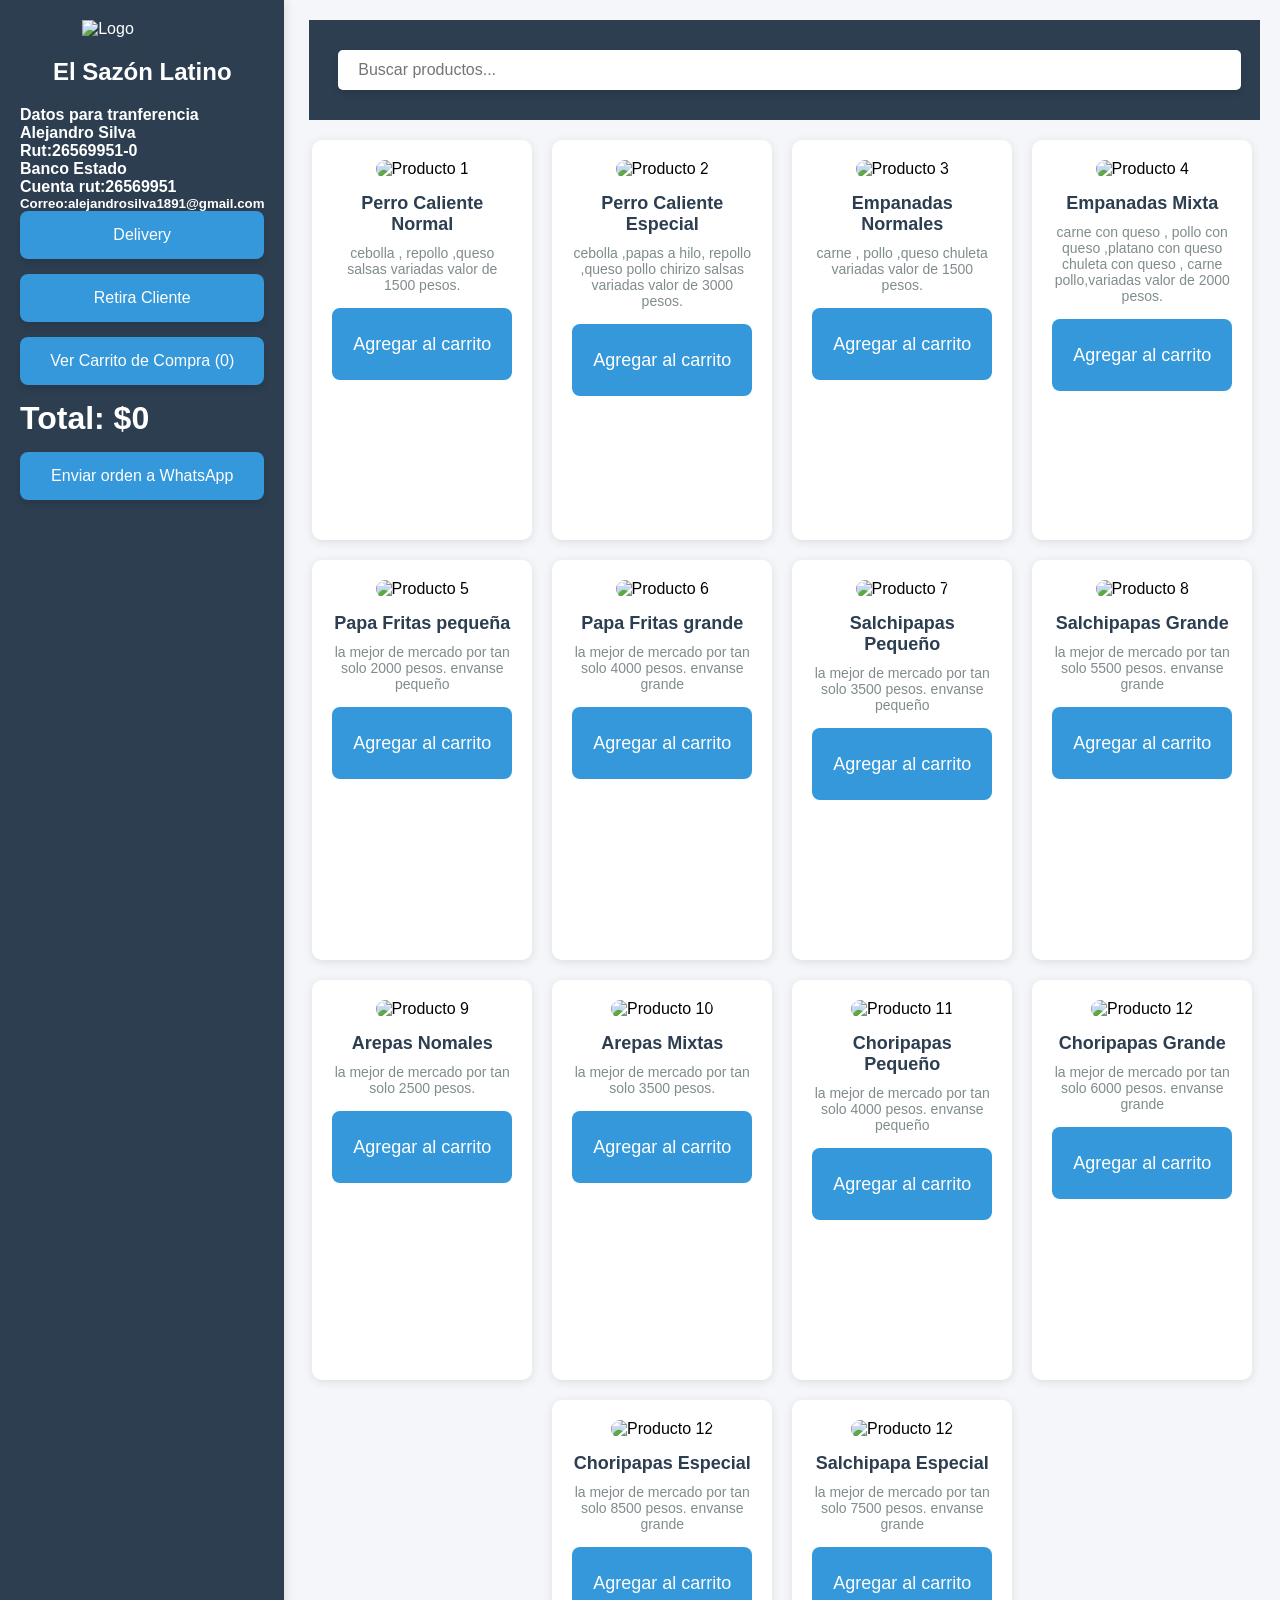
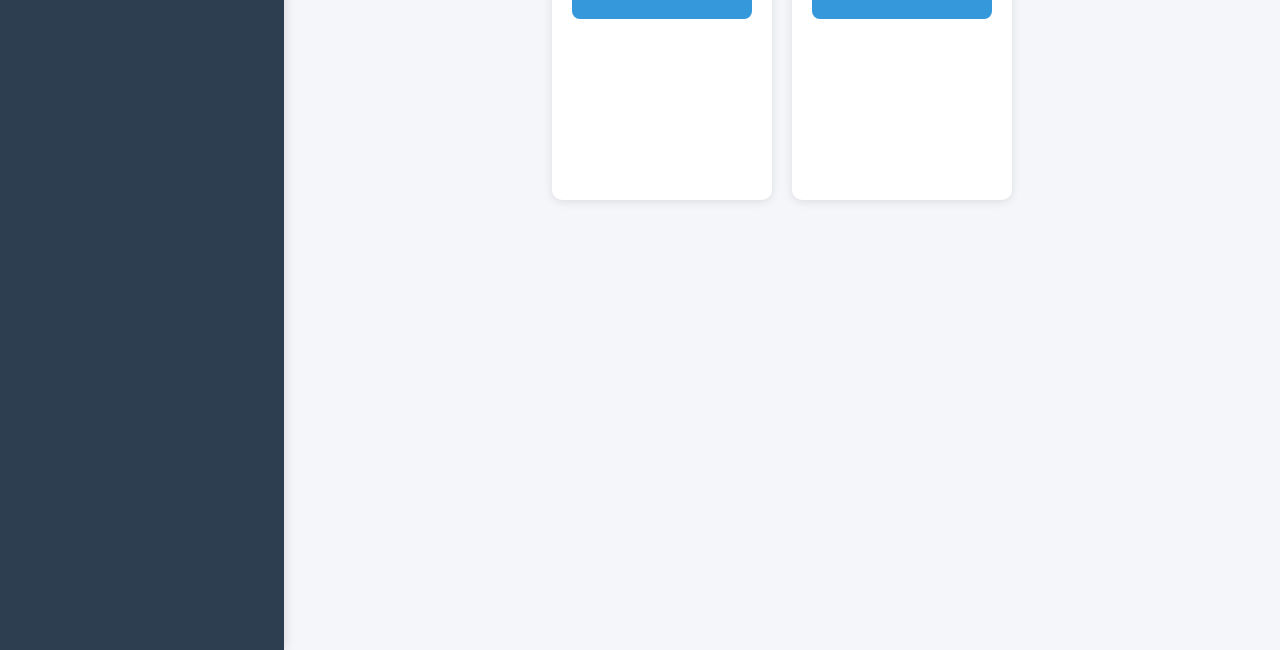
==== index.html @ 86d45afb "Add files via upload" ====
<!DOCTYPE html>
<html lang="es">
<head>
    <meta charset="UTF-8">
    <meta name="viewport" content="width=device-width, initial-scale=1.0">
    <title>El Sazón Latino</title>
    <style>
        /* Reset general */
        * {
            margin: 0;
            padding: 0;
            box-sizing: border-box;
        }

       
       
       
       
       
        /* Estilos del cuerpo */
        body {
            font-family: 'Arial', sans-serif;
            background-color: #f4f6f9;
            display: flex;
            height: 100vh;
        }

         /* Barra de búsqueda */
         .search-bar {
            display: flex;
            justify-content: center;
            align-items: center;
            padding: 0px;
            background-color: #2c3e50;
            height: 100px;
            width: 100%;
            margin-left: 5px;
        }

        .search-input {
            width: 95%;
            padding: 20px;
            border-radius: 5px;
            border: none;
            font-size: 16px;
            box-shadow: 0 4px 6px rgba(0, 0, 0, 0.1);
            height: 40%;
            margin-top: 0px;
            margin-left:10px;
            left:40px;
        }

        .search-button {
            background-color: #2980b9;
            color: white;
            padding: 10px 20px;
            border: none;
            border-radius: 5px;
            cursor: pointer;
            font-size: 20px;
            margin-left: 100px;
            transition: background-color 0.3s ease;
            width: 20px;
            margin-right: 140px;
            
        }

        .search-button:hover {
            background-color: #050505;
            margin-left: 40px;
            padding: auto;
        }
        
        
        /* Sidebar - Menú lateral */
        .sidebar {
            width: 300px;
            height: 250vh;
            background-color: #2c3e50;
            color: white;
            padding: 20px;
            box-sizing: border-box;
            display: flex;
            flex-direction: column;
            justify-content: flex-start;
            box-shadow: 2px 0 10px rgba(0, 0, 0, 0.1);
        }

        .sidebar h2 {
            font-size: 24px;
            margin-bottom: 20px;
            text-align: center;
        }


/* Estilos del logo */
        .sidebar-logo {
         width: 80%;  /* Ajusta el tamaño del logo */
         max-width: 120px;  /* Tamaño máximo */
         margin: 0 auto 20px auto;  /* Centrado y separación inferior */
         display: block;
       }


        /* Contenedor de los botones */
        .form-buttons {
            display: flex;
            flex-direction: column;
            gap: 15px;
        }

        /* Estilos de los botones */
        .button {
            background-color: #3498db;
            color: white;
            padding: 15px;
            border: none;
            border-radius: 8px;
            font-size: 16px;
            text-align: center;
            cursor: pointer;
            transition: background-color 0.3s ease, transform 0.2s ease;
            box-shadow: 0 4px 6px rgba(0, 0, 0, 0.1);
        }

        .button:hover {
            background-color: #2980b9;

        }

        .button:active {
            transform: scale(0.98);
        }

        .button-container {
            display: flex;
            gap: 15px;
            justify-content: space-between;
        }

        /* Sección de productos */
        .products {
            display: flex;
            flex-wrap: wrap;
            gap: 20px;
            justify-content: center;
            padding: 20px;
            width: 100%;
            flex-grow: 1;
        }

        .product-card {
            margin-top: 0px;
            width: 220px;
            height: 400px;
            background-color: #ffffff;
            padding: 20px;
            border-radius: 10px;
            box-shadow: 0 2px 10px rgba(0, 0, 0, 0.1);
            text-align: center;
            transition: transform 0.3s ease;
        }

        .product-card:hover {
            transform: translateY(-10px);
        }

        .product-card img {
            width: 100%;
            height: 150px;
            object-fit: cover;
            border-radius: 10px;
            margin-bottom: 15px;
        }

        .product-card h3 {
            font-size: 18px;
            color: #2c3e50;
            margin-bottom: 10px;
        }

        .product-card p {
            font-size: 14px;
            color: #7f8c8d;
            margin-bottom: 15px;
        }

        .product-card button {
            background-color: #3498db;
            color: white;
            padding: 12px;
            border: none;
            border-radius: 8px;
            width: 100%;
            height: 20%;
            cursor: pointer;
            transition: background-color 0.3s ease;
            font-size: 18px;
        }

        .product-card button:hover {
            background-color: #2980b9;
        }

            /* Media Queries */
             /* Media Queries */
        @media (max-width: 768px) {
            body {
                flex-direction: column;
                height: auto;
            }

            .sidebar {
                width: 100%;
                height: auto;
                box-shadow: none;
                margin-bottom: 20px;
            }

            .search-input {
                width: 100%;
            }

            .products {
                width: 100%;
            }

            .product-card {
                width: 100%;
                max-width: 300px;
                margin-bottom: 20px;
            }

            .search-bar {
                flex-direction: column;
                align-items: stretch;
            }
        }

        @media (max-width: 480px) {
            .product-card {
                width: 100%;
                max-width: 220px;
            }

            .sidebar h2 {
                font-size: 20px;
            }

            .button {
                font-size: 14px;
                padding: 12px;
            }

            .form-buttons {
                gap: 10px;
            }
        }


        /* Modal */
        .modal {
            display: none;
            position: fixed;
            top: 0;
            left: 0;
            width: 100%;
            height: 100%;
            background-color: rgba(0, 0, 0, 0.5);
            justify-content: center;
            align-items: center;
        }

        .modal-content {
            background-color: white;
            padding: 30px;
            border-radius: 10px;
            width: 400px;
            max-height: 80vh;
            overflow-y: auto;
            display: flex;
            flex-direction: column;
            align-items: center;
        }

        .modal-content h2 {
            margin-bottom: 20px;
            font-size: 24px;
        }

        .modal-content input {
            width: 100%;
            padding: 12px;
            margin-bottom: 15px;
            border: 1px solid #ccc;
            border-radius: 8px;
            font-size: 16px;
        }

        .cart-item {
            display: flex;
            justify-content: space-between;
            margin-bottom: 10px;
        }

        /* Ajuste para eliminar el total en el carrito */
        .total {
            display: none;
            font-size: 24px ;
        }

        






        /* Estilo de los botones dentro de los formularios */
        .modal-content button {
            background-color: #3498db;
            color: white;
            padding: 15px;
            border: none;
            border-radius: 8px;
            width: 40%; /* Botones con un ancho del 40% */
            cursor: pointer;
            transition: background-color 0.3s ease, transform 0.2s ease;
            margin-bottom: 15px;
            height: 50px; /* Para igualar la altura de los botones */
        }

        .modal-content button:hover {
            background-color: #2980b9;
        }

        .modal-content button:active {
            transform: scale(0.98);
        }

        /* Centrado de los botones */
        .button-container {
            display: flex;
            justify-content: center;
            align-items: center;
            gap: 20px;
            width: 100%;
        }

        /* Ajustar espacio entre botones */
        .modal-content button#clearCartButton {
            width: 40%;  /* Ancho 40% */
            margin: 20px 0;  /* Margen para separarlo de otros elementos */
        }

        /* Estilos para el loading */
        .loading {
            position: fixed;
            top: 0;
            left: 0;
            width: 100%;
            height: 100%;
            background-color: rgba(0, 0, 0, 0.5);
            display: flex;
            justify-content: center;
            align-items: center;
            z-index: 1000;
        }

        .loading-spinner {
            border: 4px solid #f3f3f3;
            border-top: 4px solid #3498db;
            border-radius: 50%;
            width: 300px;
            height: 300px;
            animation: spin 2s linear infinite;
        }

        @keyframes spin {
            0% { transform: rotate(0deg); }
            100% { transform: rotate(360deg); }
        }

    </style>
</head>
<body>

    

    
    
    
    <div class="loading" id="loading" style="display: none;">
        <div class="loading-spinner"></div>
    </div>

    <!-- Agregar logo en la barra lateral -->



    <div class="sidebar">
    <img src="https://github.com/caberni12/elsazonlatino/blob/main/sazon-latino.png?raw=true" alt="Logo" class="sidebar-logo">

        <h2>El Sazón Latino</h2>
        
            <p><h4>Datos para tranferencia</h4>
                <h4>Alejandro Silva</h4>
                <h4>Rut:26569951-0</h4>
                <h4>Banco Estado</h4>
                <h4>Cuenta rut:26569951</h4>
                <h5>Correo:alejandrosilva1891@gmail.com</h5>
            </p>
            <div class="form-buttons">
            <div class="button" onclick="showModal('delivery')">Delivery</div>
            <div class="button" onclick="showModal('retira')">Retira Cliente</div>
            <div class="button" id="viewCartButton" onclick="viewCart()">Ver Carrito de Compra (<span id="cartCount">0</span>)</div>
            <div><h1><span id="totalAmount">Total: $0</span></h1></div>
            
           <!--<a href="" target="_blank" style="text-decoration: none;">-->
            <!--<div class="button">Botón de Pago</div>-->
        </a>
        

            <div class="button" onclick="sendWhatsApp()">Enviar  orden a WhatsApp</div>


        </div>
    </div>
    
    
    

    <div class="products" id="productSection1">
        
        <!-- Barra de búsqueda -->
    <div class="search-bar">
        <input type="text" class="search-input" placeholder="Buscar productos..." id="searchInput" onkeyup="filterProducts()">
    </div>    
        <!--<button class="search-button">Buscar</button>--¡>

    

        
        <-- Productos Aquí -->
        <div class="product-card">
            <img src="https://github.com/caberni12/elsazonlatino/blob/main/perrocaliente.jpg?raw=true" alt="Producto 1">
            <h3>Perro Caliente Normal</h3>
            <p>cebolla , repollo ,queso salsas variadas valor de 1500 pesos.</p>
            <button onclick="addToCart('Perro Caliente Normal', 1500)">Agregar al carrito</button>
        </div>


        <div class="product-card">
            <img src="https://github.com/caberni12/elsazonlatino/blob/main/perrocaliente.jpg?raw=true" alt="Producto 2">
            <h3>Perro Caliente Especial</h3>
            <p>cebolla ,papas a hilo, repollo ,queso pollo chirizo salsas variadas valor de 3000 pesos.</p>
            <button onclick="addToCart('Perro Caliente Especial', 3000)">Agregar al carrito</button>
        </div>

        <div class="product-card">
            <img src="https://raw.githubusercontent.com/caberni12/elsazonlatino/refs/heads/main/empanadas.jpg" alt="Producto 3">
            <h3>Empanadas Normales</h3>
            <p>carne , pollo ,queso chuleta variadas valor de 1500 pesos.</p>
            <button onclick="addToCart('Empanadas Normales', 1500)">Agregar al carrito</button>
        </div>

        <div class="product-card">
            <img src="https://raw.githubusercontent.com/caberni12/elsazonlatino/refs/heads/main/empanadas.jpg" alt="Producto 4">
            <h3>Empanadas Mixta</h3>
            <p>carne con queso , pollo con queso ,platano con queso chuleta  con queso , carne pollo,variadas valor de 2000 pesos.</p>
            <button onclick="addToCart('Empanadas Mixta', 2000)">Agregar al carrito</button>
        </div>
       
        <div class="product-card">
            <img src="https://github.com/caberni12/elsazonlatino/blob/main/papafritas.jpg?raw=true" alt="Producto 5">
            <h3>Papa Fritas pequeña</h3>
            <p> la mejor de mercado por tan solo  2000 pesos. envanse pequeño</p>
            <button onclick="addToCart('Papa Frita pequeña', 2000)">Agregar al carrito</button>
        </div>

        <div class="product-card">
            <img src="https://github.com/caberni12/elsazonlatino/blob/main/papafritas.jpg?raw=true" alt="Producto 6">
            <h3>Papa Fritas grande</h3>
            <p> la mejor de mercado por tan solo  4000 pesos. envanse grande</p>
            <button onclick="addToCart('Papa Frita grande', 4000)">Agregar al carrito</button>
        </div>


        <div class="product-card">
            <img src="https://github.com/caberni12/elsazonlatino/blob/main/salchipapas.jpg?raw=true" alt="Producto 7">
            <h3>Salchipapas Pequeño</h3>
            <p> la mejor de mercado por tan solo  3500 pesos. envanse pequeño</p>
            <button onclick="addToCart('Salchipapa pequeño', 3500)">Agregar al carrito</button>
        </div>

        <div class="product-card">
            <img src="https://github.com/caberni12/elsazonlatino/blob/main/salchipapas.jpg?raw=true" alt="Producto 8">
            <h3>Salchipapas Grande</h3>
            <p> la mejor de mercado por tan solo  5500 pesos. envanse grande</p>
            <button onclick="addToCart('Salchipapa grande', 5500)">Agregar al carrito</button>
        </div>

        <div class="product-card">
            <img src="https://raw.githubusercontent.com/caberni12/elsazonlatino/refs/heads/main/arepas.jpg" alt="Producto 9">
            <h3>Arepas Nomales</h3>
            <p> la mejor de mercado por tan solo  2500 pesos. </p>
            <button onclick="addToCart('Arepas - Normal', 2500)">Agregar al carrito</button>
        </div>

        <div class="product-card">
            <img src="https://raw.githubusercontent.com/caberni12/elsazonlatino/refs/heads/main/arepas.jpg" alt="Producto 10">
            <h3>Arepas Mixtas</h3>
            <p> la mejor de mercado por tan solo  3500 pesos. </p>
            <button onclick="addToCart('Arepas Mixta', 3500)">Agregar al carrito</button>
        </div>
        
        <div class="product-card">
            <img src="https://github.com/caberni12/elsazonlatino/blob/main/salchipapas.jpg?raw=true" alt="Producto 11">
            <h3>Choripapas Pequeño</h3>
            <p> la mejor de mercado por tan solo  4000 pesos. envanse pequeño</p>
            <button onclick="addToCart('Choripapa normal', 4000)">Agregar al carrito</button>
        </div>

        <div class="product-card">
            <img src="https://github.com/caberni12/elsazonlatino/blob/main/salchipapas.jpg?raw=true" alt="Producto 12">
            <h3>Choripapas Grande</h3>
            <p> la mejor de mercado por tan solo  6000 pesos. envanse grande</p>
            <button onclick="addToCart('choripapa grande', 6000)">Agregar al carrito</button>
        </div>
          


        <div class="product-card">
            
            
            <img src="https://github.com/caberni12/elsazonlatino/blob/main/salchipapas.jpg?raw=true" alt="Producto 12">
            <h3>Choripapas Especial</h3>
            <p> la mejor de mercado por tan solo  8500 pesos. envanse grande</p>
            <button onclick="addToCart('Choripapas Especial', 8500)">Agregar al carrito</button>
        </div>

        <div class="product-card">
            <img src="https://github.com/caberni12/elsazonlatino/blob/main/salchipapas.jpg?raw=true" alt="Producto 12">
            <h3>Salchipapa Especial</h3>
            <p> la mejor de mercado por tan solo  7500 pesos. envanse grande</p>
            <button onclick="addToCart('Salchipapa Especial', 7500)">Agregar al carrito</button>
        </div>


    </div>

        

     <!-- Puedes seguir agregando codigo si asi lo prefieres -->

    

    <!-- Modal Carrito -->
    <div id="cartModal" class="modal">
        <div class="modal-content">
            <h2>Carrito</h2>
            <div id="cartItems"></div>
            <div class="total" id="totalAmount">Total: $0</div>
            <button id="clearCartButton" onclick="clearCart()">Limpiar Carrito</button>
            <div class="button-container">
                <button onclick="sendWhatsApp()">Enviar orden a WhatsApp</button>
                <button onclick="closeModal('cart')">Cerrar</button>
            </div>
        </div>
    </div>

    <!-- Modal Delivery -->
    <div id="deliveryModal" class="modal">
        <div class="modal-content">
            <h2>Delivery</h2>
            <input type="text" id="deliveryName" placeholder="Nombre" required>
            <input type="text" id="deliveryAddress" placeholder="Dirección" required>
            <input type="text" id="deliveryPhone" placeholder="Teléfono" required>
            <input type="text" id="deliveryOservaciones" placeholder="Observaciones">
            <div class="button-container">
                <button onclick="confirmDelivery()">Confirmar Pedido</button>
                <button onclick="closeModal('delivery')">Cerrar</button>
            </div>



        </div>
    </div>

    <!-- Modal Retira -->
    <div id="retiraModal" class="modal">
        <div class="modal-content">
            <h2>Retira Cliente</h2>
            <input type="text" id="retiraName" placeholder="Nombre" required>
            <input type="text" id="retiraPhone" placeholder="Teléfono" required>
            <input type="text" id="deliveryOservaciones" placeholder="Observaciones">
            <div class="button-container">
                <button onclick="confirmRetira()">Confirmar Pedido</button>
                <button onclick="closeModal('retira')">Cerrar</button>
            </div>
        </div>

        
            </div>


    </div>

    <script>
    function filterProducts() {
            const input = document.getElementById("searchInput").value.toLowerCase();
            const productCards = document.querySelectorAll(".product-card");

            productCards.forEach(card => {
                const title = card.querySelector("h3").textContent.toLowerCase();
                if (title.includes(input)) {
                    card.style.display = "block";
                } else {
                    card.style.display = "none";
                }
            });
        }




    
        let cart = [];
        let customerInfo = {};  // Para almacenar la información del cliente

        function addToCart(productName, price) {
            cart.push({ name: productName, price: price });
            updateCartDisplay();
        }

        function removeFromCart(index) {
            cart.splice(index, 1);
            updateCartDisplay();
        }

        function updateCartDisplay() {
            const cartList = document.getElementById('cartItems');
            const cartCount = document.getElementById('cartCount');
            const totalAmount = document.getElementById('totalAmount');
            const viewCartButton = document.getElementById('viewCartButton');
            
            cartList.innerHTML = '';
            cart.forEach((item, index) => {
                const div = document.createElement('div');
                div.classList.add('cart-item');
                div.innerHTML = `  
                    <span>${item.name}</span> 
                    <button onclick="removeFromCart(${index})">Eliminar</button> 
                `;
                cartList.appendChild(div);
            });

            cartCount.textContent = cart.length;  // Actualiza el contador de productos
            const total = cart.reduce((sum, item) => sum + item.price, 0);  // Sumar los precios de los productos
            totalAmount.textContent = `Total: $${total}`;
            viewCartButton.innerHTML = `Ver Carrito (<span id="cartCount">${cart.length}</span>)`;  // Actualiza el contador dentro del botón
        }

        function clearCart() {
            cart = [];
            updateCartDisplay();
            closeModal('cart');
        }

        function showModal(modalId) {
            document.getElementById(modalId + 'Modal').style.display = 'flex';
            showLoading();  // Mostrar el loading al abrir un modal
        }

        function closeModal(modalId) {
            document.getElementById(modalId + 'Modal').style.display = 'none';
            hideLoading();  // Ocultar el loading al cerrar el modal
        }

        function showLoading() {
            document.getElementById('loading').style.display = 'flex';
            setTimeout(hideLoading, 1500);  // Esperar 1,5 segundos y luego ocultar el loading
        }

        function hideLoading() {
            document.getElementById('loading').style.display = 'none';
        }

        function confirmDelivery() {
            // Recoger la información del cliente para delivery
            customerInfo = {
                name: document.getElementById('deliveryName').value,
                address: document.getElementById('deliveryAddress').value,
                phone: document.getElementById('deliveryPhone').value,
                observaciones:document.getElementById('deliveryOservaciones').value
            };
            alert('Orden Confirmada Delivery favor confirmar Numero de tranferencia');
            closeModal('delivery');
        }

        function confirmRetira() {
            // Recoger la información del cliente para retiro
            customerInfo = {
                name: document.getElementById('retiraName').value,
                phone: document.getElementById('retiraPhone').value,
                observaciones:document.getElementById('deliveryOservaciones').value
            };
            alert('Orden de Pedido:');
            closeModal('retira');
        }

        function sendWhatsApp() {
            // Crear el mensaje para WhatsApp
            let message = "Pedido desde el carrito:\n\n";
            cart.forEach(item => {
                message += `${item.name} - $${item.price}\n`;
            });

            const total = cart.reduce((sum, item) => sum + item.price, 0);
            message += `\nTotal: $${total}\n\n`;

            // Añadir los datos del cliente al mensaje
            if (customerInfo.name) {
                message += `Nombre: ${customerInfo.name}\n`;
            }
            if (customerInfo.address) {
                message += `Dirección: ${customerInfo.address}\n`;
            }
            if (customerInfo.phone) {
                message += `Teléfono: ${customerInfo.phone}\n`;
            }
            if (customerInfo.phone) {
                message += `Observaciones: ${customerInfo.observaciones}\n`;
            }

            // Codificar el mensaje para la URL de WhatsApp
            const encodedMessage = encodeURIComponent(message);
            const phoneNumber = "56974442231"; // Aquí puedes colocar el número de teléfono para recibir el pedido en WhatsApp
            const url = `https://wa.me/${phoneNumber}?text=${encodedMessage}`;

            // Abrir WhatsApp
            window.open(url, '_blank');
        }

        function viewCart() {
            showModal('cart');
        }
    </script>
</body>
</html>
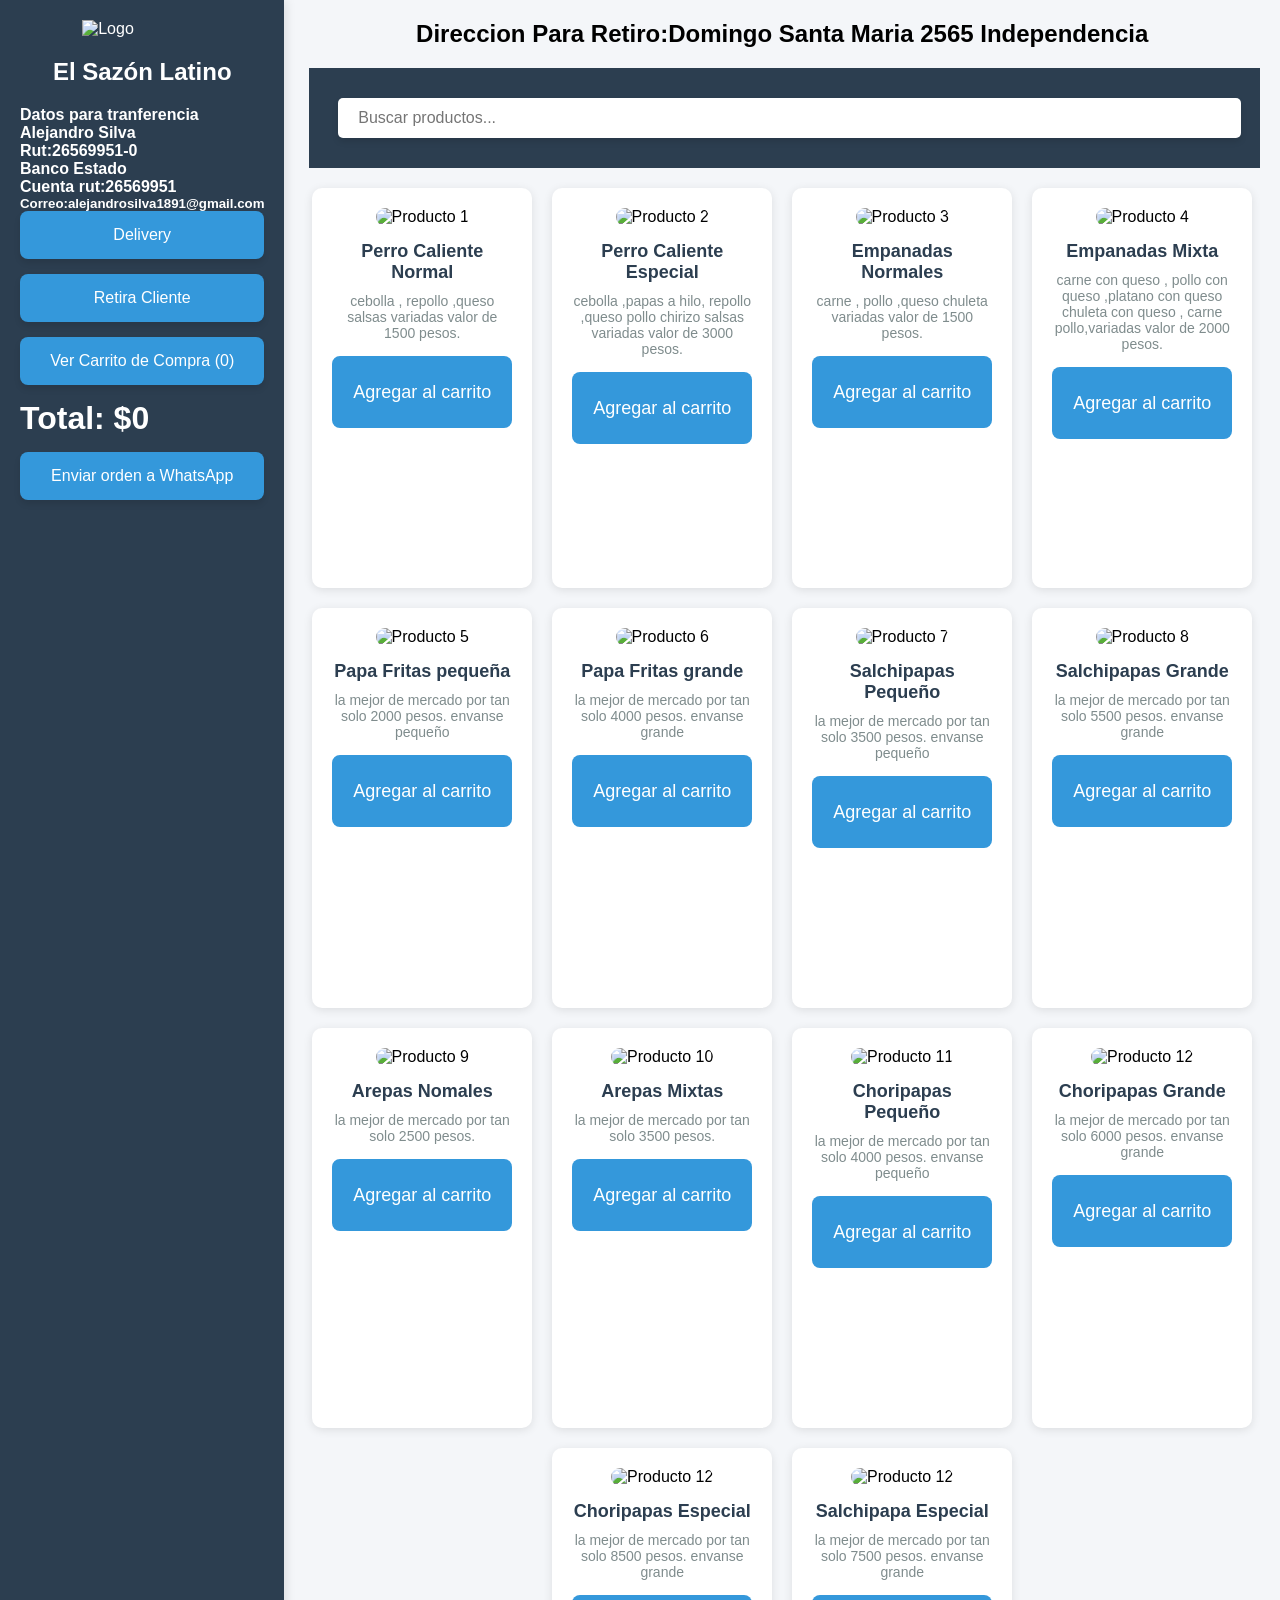
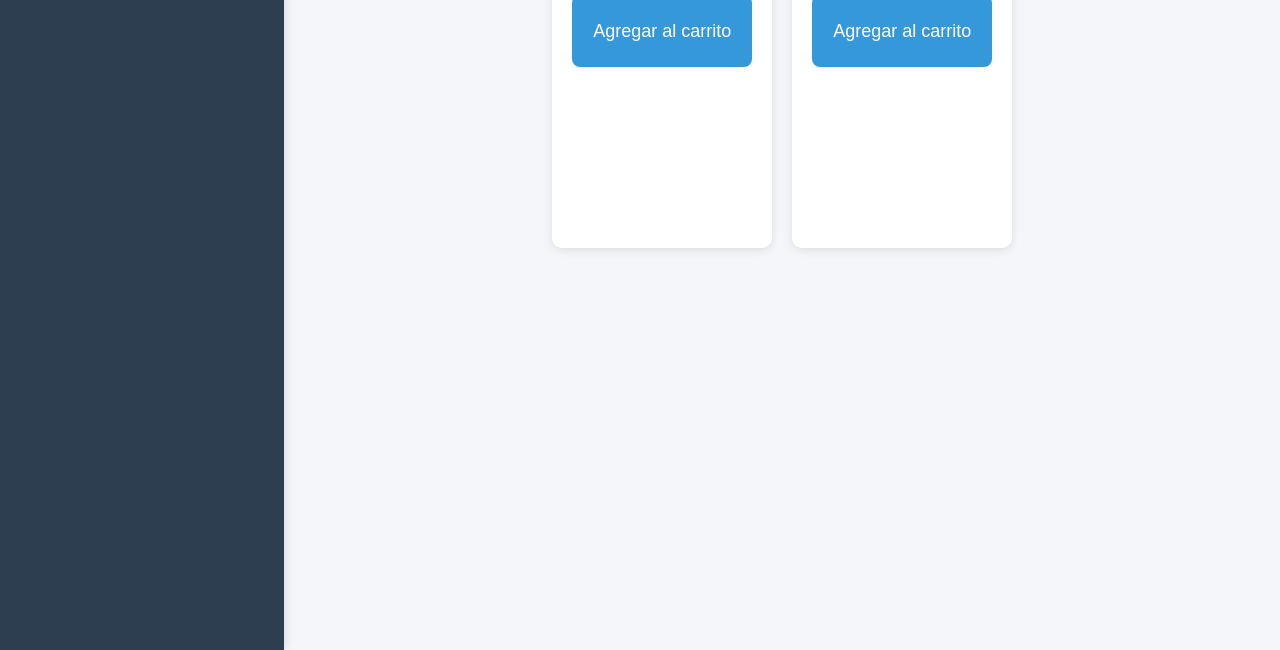
==== commit 30c043ba: "Add files via upload" ====
--- a/index.html
+++ b/index.html
@@ -218,7 +218,7 @@
             }
 
             .search-input {
-                width: 100%;
+                width: 87%;
             }
 
             .products {
@@ -409,6 +409,7 @@
                 <h4>Banco Estado</h4>
                 <h4>Cuenta rut:26569951</h4>
                 <h5>Correo:alejandrosilva1891@gmail.com</h5>
+                
             </p>
             <div class="form-buttons">
             <div class="button" onclick="showModal('delivery')">Delivery</div>
@@ -431,7 +432,7 @@
     
 
     <div class="products" id="productSection1">
-        
+        <h2>Direccion Para Retiro:Domingo Santa Maria 2565 Independencia</h2>
         <!-- Barra de búsqueda -->
     <div class="search-bar">
         <input type="text" class="search-input" placeholder="Buscar productos..." id="searchInput" onkeyup="filterProducts()">
@@ -446,7 +447,7 @@
             <img src="https://github.com/caberni12/elsazonlatino/blob/main/perrocaliente.jpg?raw=true" alt="Producto 1">
             <h3>Perro Caliente Normal</h3>
             <p>cebolla , repollo ,queso salsas variadas valor de 1500 pesos.</p>
-            <button onclick="addToCart('Perro Caliente Normal', 1500)">Agregar al carrito</button>
+            <button onclick="addToCart('Perro Caliente Normal 1500$', 1500)">Agregar al carrito</button>
         </div>
 
 
@@ -454,35 +455,35 @@
             <img src="https://github.com/caberni12/elsazonlatino/blob/main/perrocaliente.jpg?raw=true" alt="Producto 2">
             <h3>Perro Caliente Especial</h3>
             <p>cebolla ,papas a hilo, repollo ,queso pollo chirizo salsas variadas valor de 3000 pesos.</p>
-            <button onclick="addToCart('Perro Caliente Especial', 3000)">Agregar al carrito</button>
+            <button onclick="addToCart('Perro Caliente Especial 3000$', 3000)">Agregar al carrito</button>
         </div>
 
         <div class="product-card">
             <img src="https://raw.githubusercontent.com/caberni12/elsazonlatino/refs/heads/main/empanadas.jpg" alt="Producto 3">
             <h3>Empanadas Normales</h3>
             <p>carne , pollo ,queso chuleta variadas valor de 1500 pesos.</p>
-            <button onclick="addToCart('Empanadas Normales', 1500)">Agregar al carrito</button>
+            <button onclick="addToCart('Empanadas Normales 1500$', 1500)">Agregar al carrito</button>
         </div>
 
         <div class="product-card">
             <img src="https://raw.githubusercontent.com/caberni12/elsazonlatino/refs/heads/main/empanadas.jpg" alt="Producto 4">
             <h3>Empanadas Mixta</h3>
             <p>carne con queso , pollo con queso ,platano con queso chuleta  con queso , carne pollo,variadas valor de 2000 pesos.</p>
-            <button onclick="addToCart('Empanadas Mixta', 2000)">Agregar al carrito</button>
+            <button onclick="addToCart('Empanadas Mixta 2000$', 2000)">Agregar al carrito</button>
         </div>
        
         <div class="product-card">
             <img src="https://github.com/caberni12/elsazonlatino/blob/main/papafritas.jpg?raw=true" alt="Producto 5">
             <h3>Papa Fritas pequeña</h3>
             <p> la mejor de mercado por tan solo  2000 pesos. envanse pequeño</p>
-            <button onclick="addToCart('Papa Frita pequeña', 2000)">Agregar al carrito</button>
+            <button onclick="addToCart('Papa Frita pequeña 2000$', 2000)">Agregar al carrito</button>
         </div>
 
         <div class="product-card">
             <img src="https://github.com/caberni12/elsazonlatino/blob/main/papafritas.jpg?raw=true" alt="Producto 6">
             <h3>Papa Fritas grande</h3>
             <p> la mejor de mercado por tan solo  4000 pesos. envanse grande</p>
-            <button onclick="addToCart('Papa Frita grande', 4000)">Agregar al carrito</button>
+            <button onclick="addToCart('Papa Frita grande 4000$', 4000)">Agregar al carrito</button>
         </div>
 
 
@@ -490,42 +491,42 @@
             <img src="https://github.com/caberni12/elsazonlatino/blob/main/salchipapas.jpg?raw=true" alt="Producto 7">
             <h3>Salchipapas Pequeño</h3>
             <p> la mejor de mercado por tan solo  3500 pesos. envanse pequeño</p>
-            <button onclick="addToCart('Salchipapa pequeño', 3500)">Agregar al carrito</button>
+            <button onclick="addToCart('Salchipapa pequeño 3500$', 3500)">Agregar al carrito</button>
         </div>
 
         <div class="product-card">
             <img src="https://github.com/caberni12/elsazonlatino/blob/main/salchipapas.jpg?raw=true" alt="Producto 8">
             <h3>Salchipapas Grande</h3>
             <p> la mejor de mercado por tan solo  5500 pesos. envanse grande</p>
-            <button onclick="addToCart('Salchipapa grande', 5500)">Agregar al carrito</button>
+            <button onclick="addToCart('Salchipapa grande 5500$', 5500)">Agregar al carrito</button>
         </div>
 
         <div class="product-card">
             <img src="https://raw.githubusercontent.com/caberni12/elsazonlatino/refs/heads/main/arepas.jpg" alt="Producto 9">
             <h3>Arepas Nomales</h3>
             <p> la mejor de mercado por tan solo  2500 pesos. </p>
-            <button onclick="addToCart('Arepas - Normal', 2500)">Agregar al carrito</button>
+            <button onclick="addToCart('Arepas Normal 2500$', 2500)">Agregar al carrito</button>
         </div>
 
         <div class="product-card">
             <img src="https://raw.githubusercontent.com/caberni12/elsazonlatino/refs/heads/main/arepas.jpg" alt="Producto 10">
             <h3>Arepas Mixtas</h3>
             <p> la mejor de mercado por tan solo  3500 pesos. </p>
-            <button onclick="addToCart('Arepas Mixta', 3500)">Agregar al carrito</button>
+            <button onclick="addToCart('Arepas Mixta 3500$', 3500)">Agregar al carrito</button>
         </div>
         
         <div class="product-card">
             <img src="https://github.com/caberni12/elsazonlatino/blob/main/salchipapas.jpg?raw=true" alt="Producto 11">
             <h3>Choripapas Pequeño</h3>
             <p> la mejor de mercado por tan solo  4000 pesos. envanse pequeño</p>
-            <button onclick="addToCart('Choripapa normal', 4000)">Agregar al carrito</button>
+            <button onclick="addToCart('Choripapa normal 4000$', 4000)">Agregar al carrito</button>
         </div>
 
         <div class="product-card">
             <img src="https://github.com/caberni12/elsazonlatino/blob/main/salchipapas.jpg?raw=true" alt="Producto 12">
             <h3>Choripapas Grande</h3>
             <p> la mejor de mercado por tan solo  6000 pesos. envanse grande</p>
-            <button onclick="addToCart('choripapa grande', 6000)">Agregar al carrito</button>
+            <button onclick="addToCart('choripapa grande 6000$', 6000)">Agregar al carrito</button>
         </div>
           
 
@@ -536,14 +537,14 @@
             <img src="https://github.com/caberni12/elsazonlatino/blob/main/salchipapas.jpg?raw=true" alt="Producto 12">
             <h3>Choripapas Especial</h3>
             <p> la mejor de mercado por tan solo  8500 pesos. envanse grande</p>
-            <button onclick="addToCart('Choripapas Especial', 8500)">Agregar al carrito</button>
+            <button onclick="addToCart('Choripapas Especial 8500$', 8500)">Agregar al carrito</button>
         </div>
 
         <div class="product-card">
             <img src="https://github.com/caberni12/elsazonlatino/blob/main/salchipapas.jpg?raw=true" alt="Producto 12">
             <h3>Salchipapa Especial</h3>
             <p> la mejor de mercado por tan solo  7500 pesos. envanse grande</p>
-            <button onclick="addToCart('Salchipapa Especial', 7500)">Agregar al carrito</button>
+            <button onclick="addToCart('Salchipapa Especial 7500$', 7500)">Agregar al carrito</button>
         </div>
 
 
@@ -594,6 +595,7 @@
             <input type="text" id="retiraName" placeholder="Nombre" required>
             <input type="text" id="retiraPhone" placeholder="Teléfono" required>
             <input type="text" id="deliveryOservaciones" placeholder="Observaciones">
+            
             <div class="button-container">
                 <button onclick="confirmRetira()">Confirmar Pedido</button>
                 <button onclick="closeModal('retira')">Cerrar</button>
@@ -693,6 +695,7 @@
                 address: document.getElementById('deliveryAddress').value,
                 phone: document.getElementById('deliveryPhone').value,
                 observaciones:document.getElementById('deliveryOservaciones').value
+                
             };
             alert('Orden Confirmada Delivery favor confirmar Numero de tranferencia');
             closeModal('delivery');
@@ -704,6 +707,7 @@
                 name: document.getElementById('retiraName').value,
                 phone: document.getElementById('retiraPhone').value,
                 observaciones:document.getElementById('deliveryOservaciones').value
+                
             };
             alert('Orden de Pedido:');
             closeModal('retira');
@@ -711,7 +715,7 @@
 
         function sendWhatsApp() {
             // Crear el mensaje para WhatsApp
-            let message = "Pedido desde el carrito:\n\n";
+            let message = "Pedido desde el carrito de compra\n\n";
             cart.forEach(item => {
                 message += `${item.name} - $${item.price}\n`;
             });
@@ -732,7 +736,7 @@
             if (customerInfo.phone) {
                 message += `Observaciones: ${customerInfo.observaciones}\n`;
             }
-
+            
             // Codificar el mensaje para la URL de WhatsApp
             const encodedMessage = encodeURIComponent(message);
             const phoneNumber = "56974442231"; // Aquí puedes colocar el número de teléfono para recibir el pedido en WhatsApp
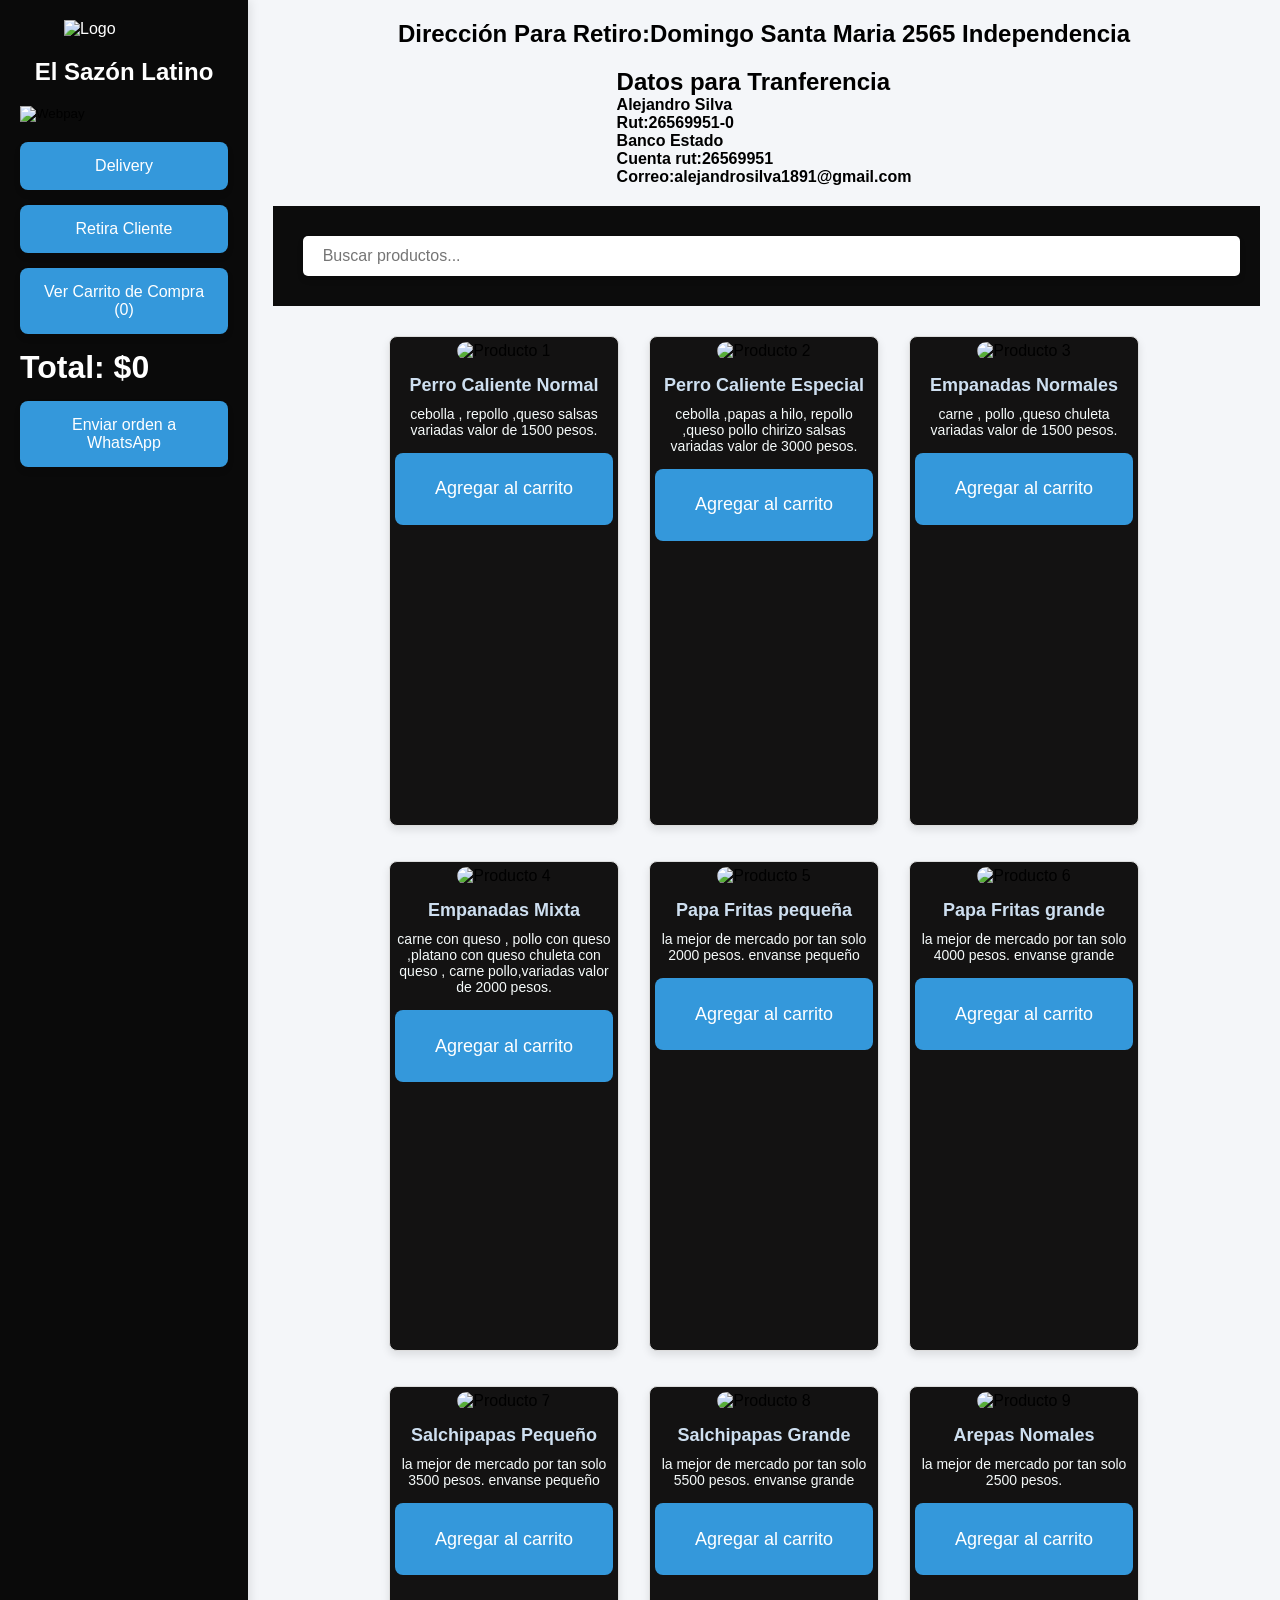
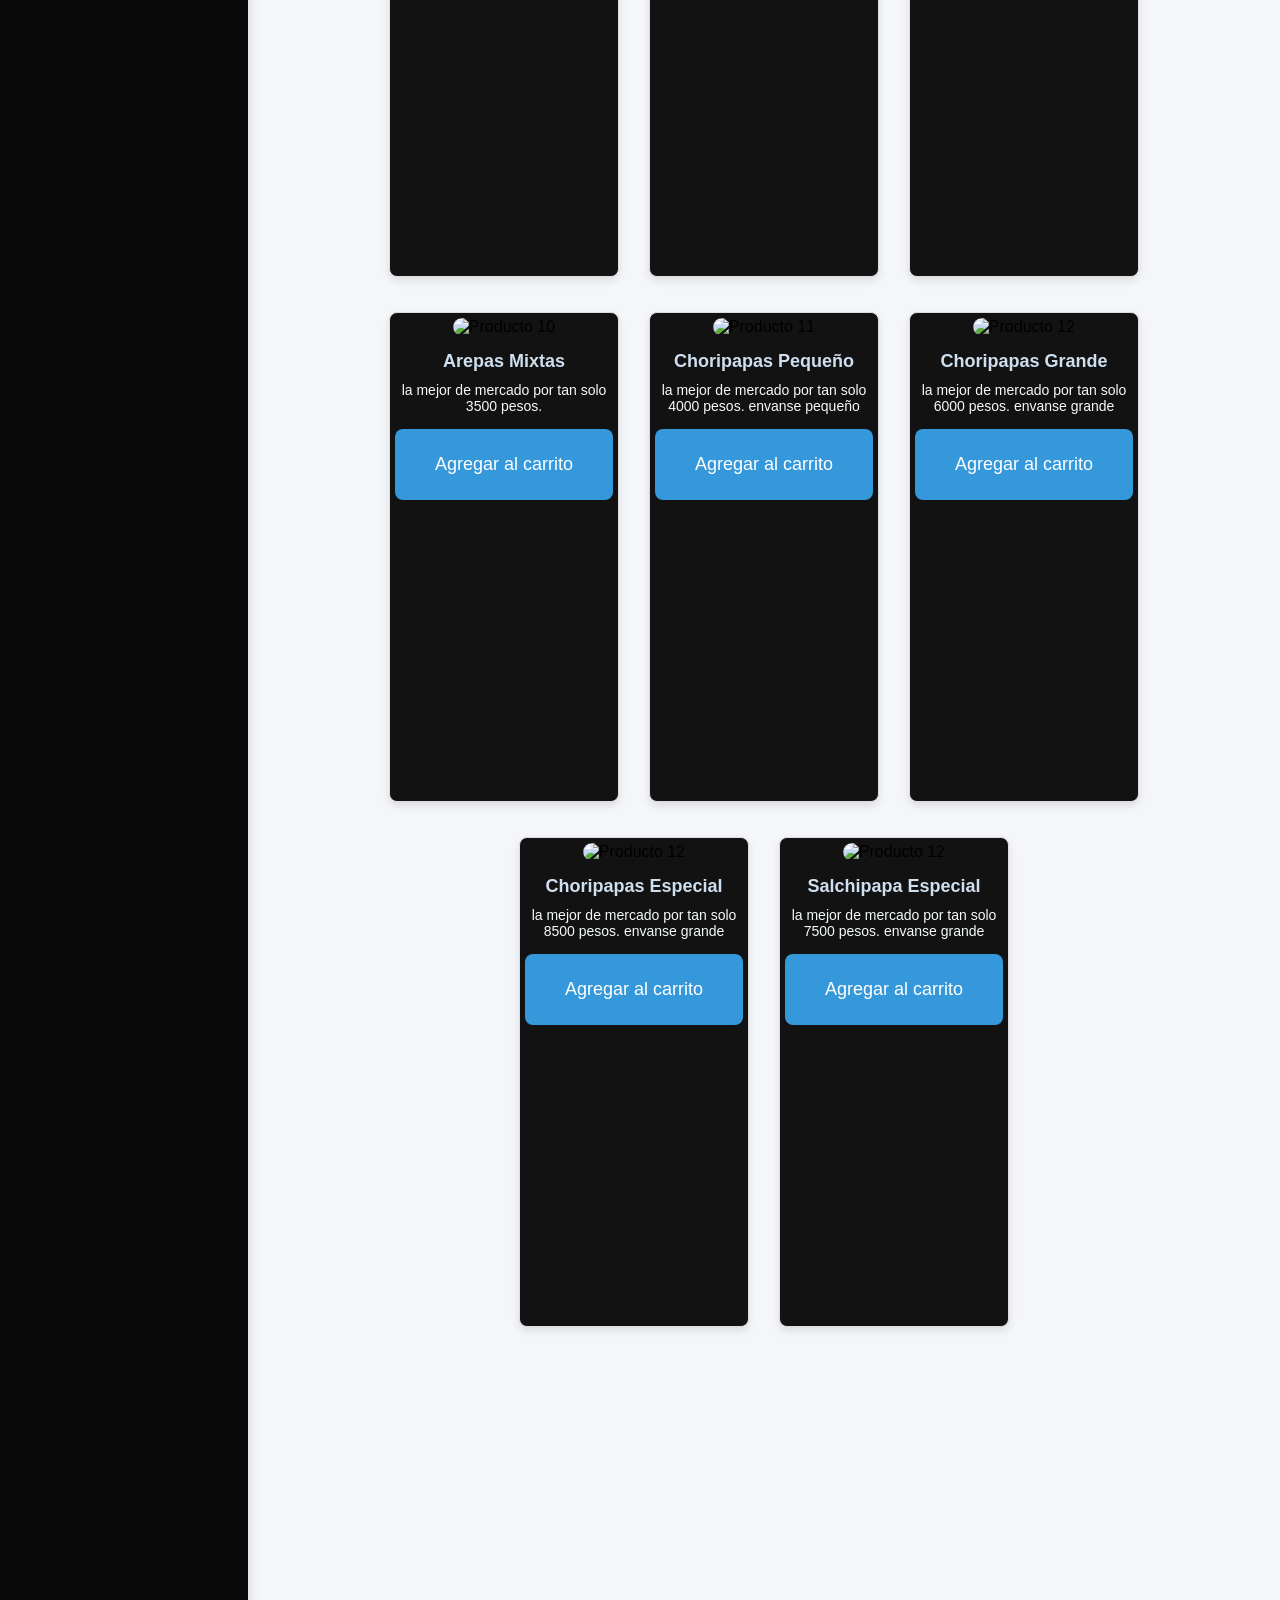
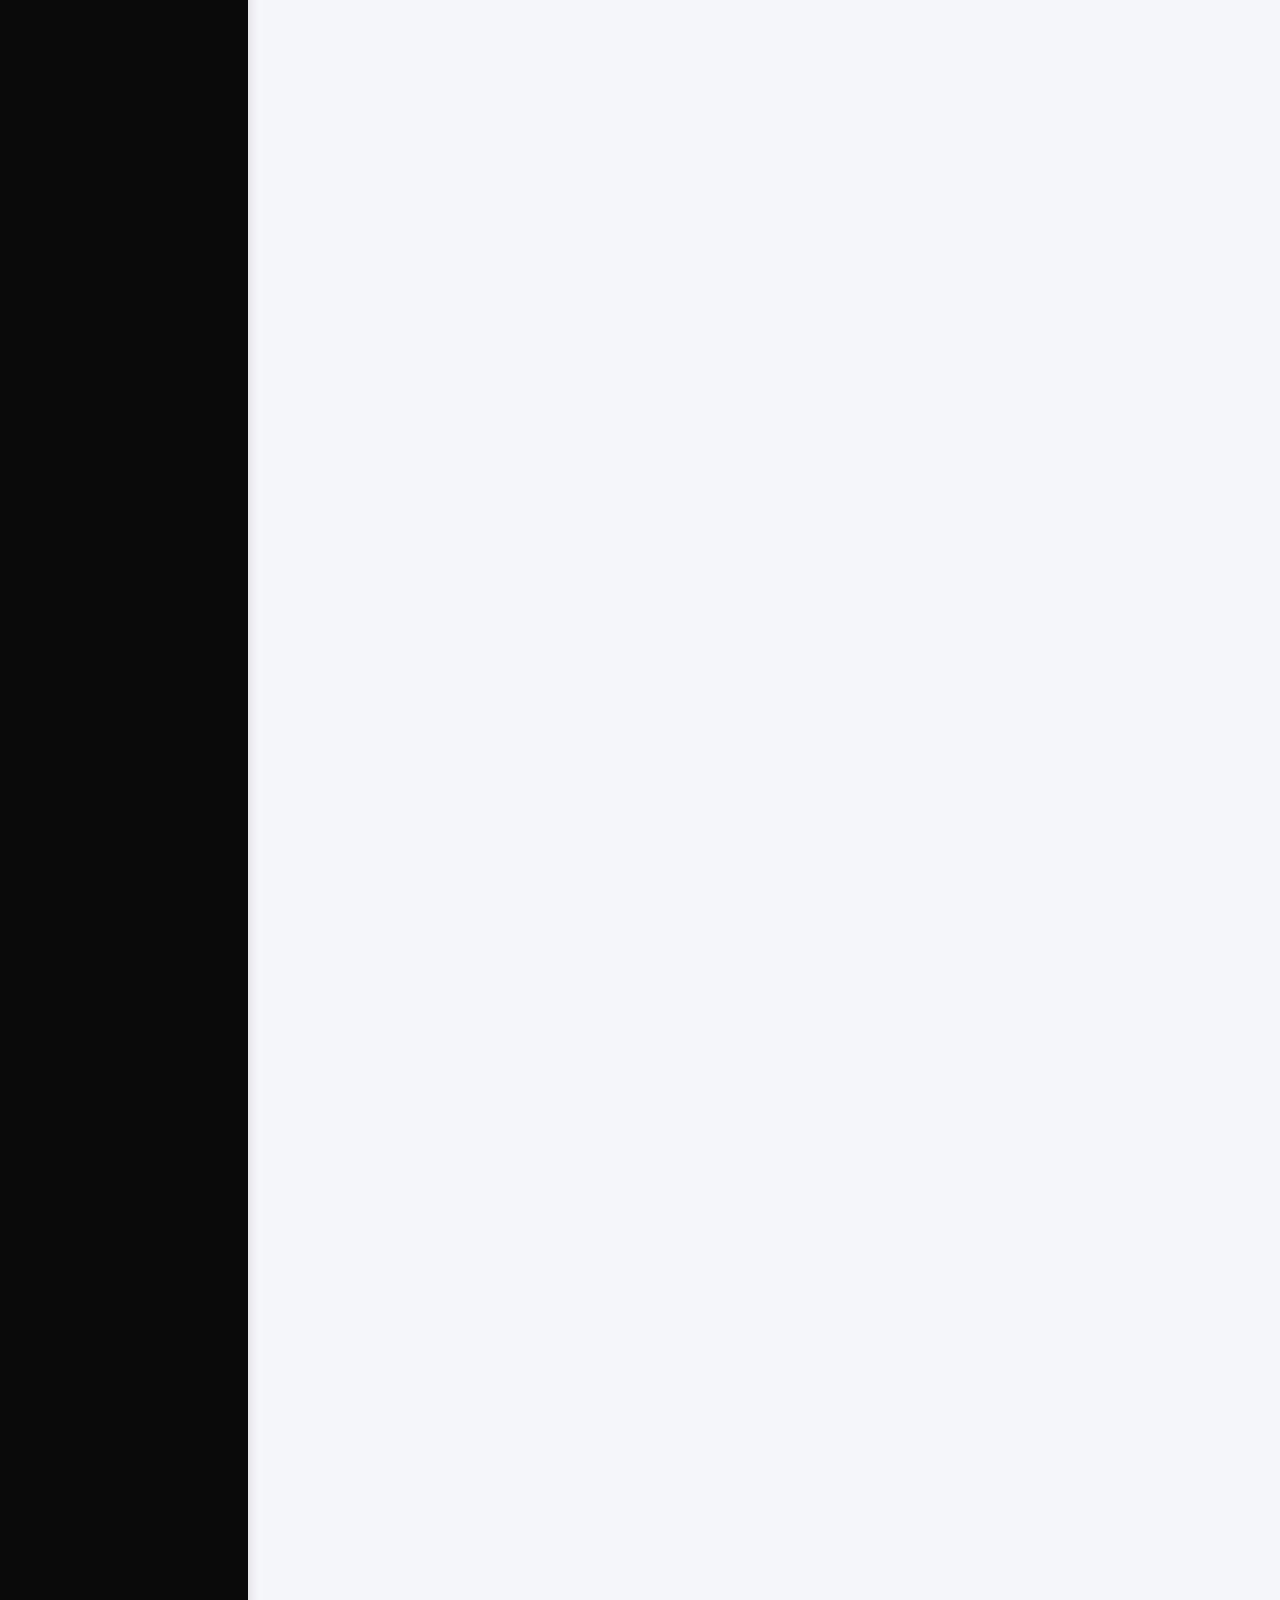
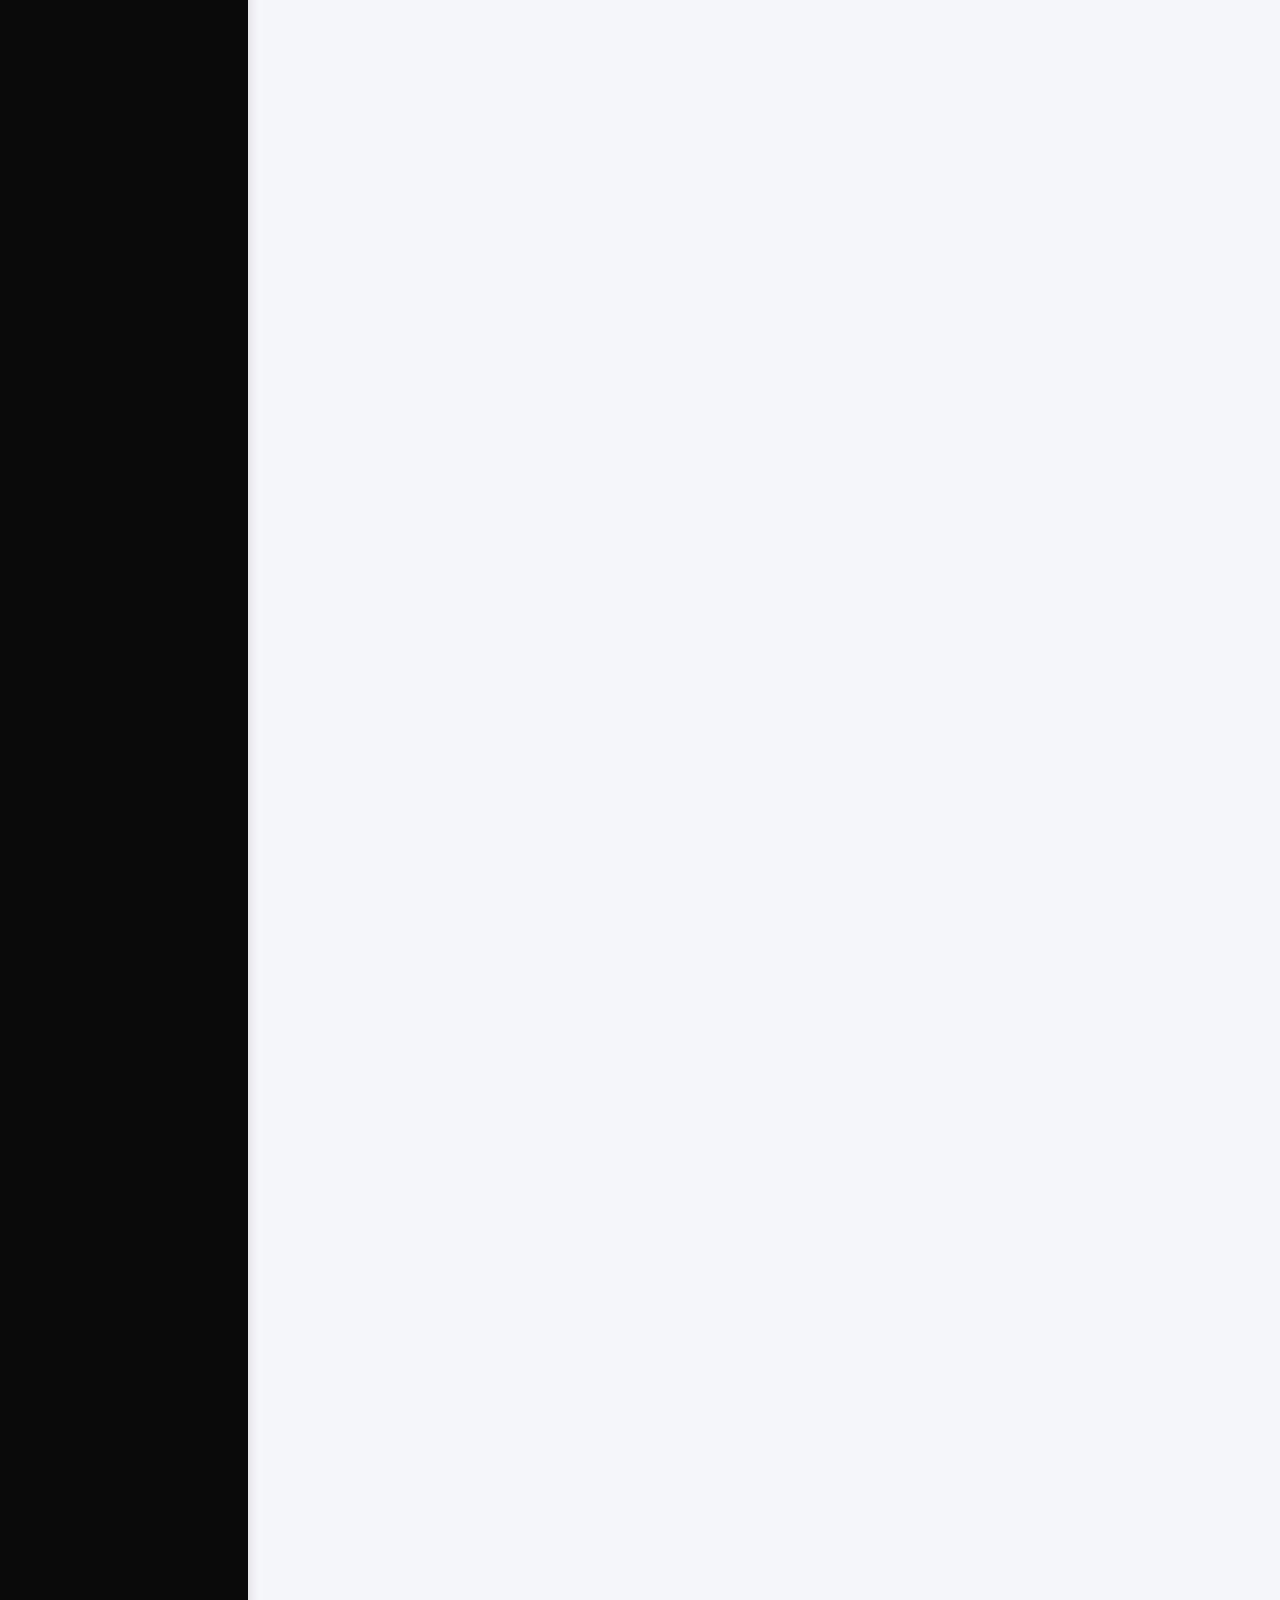
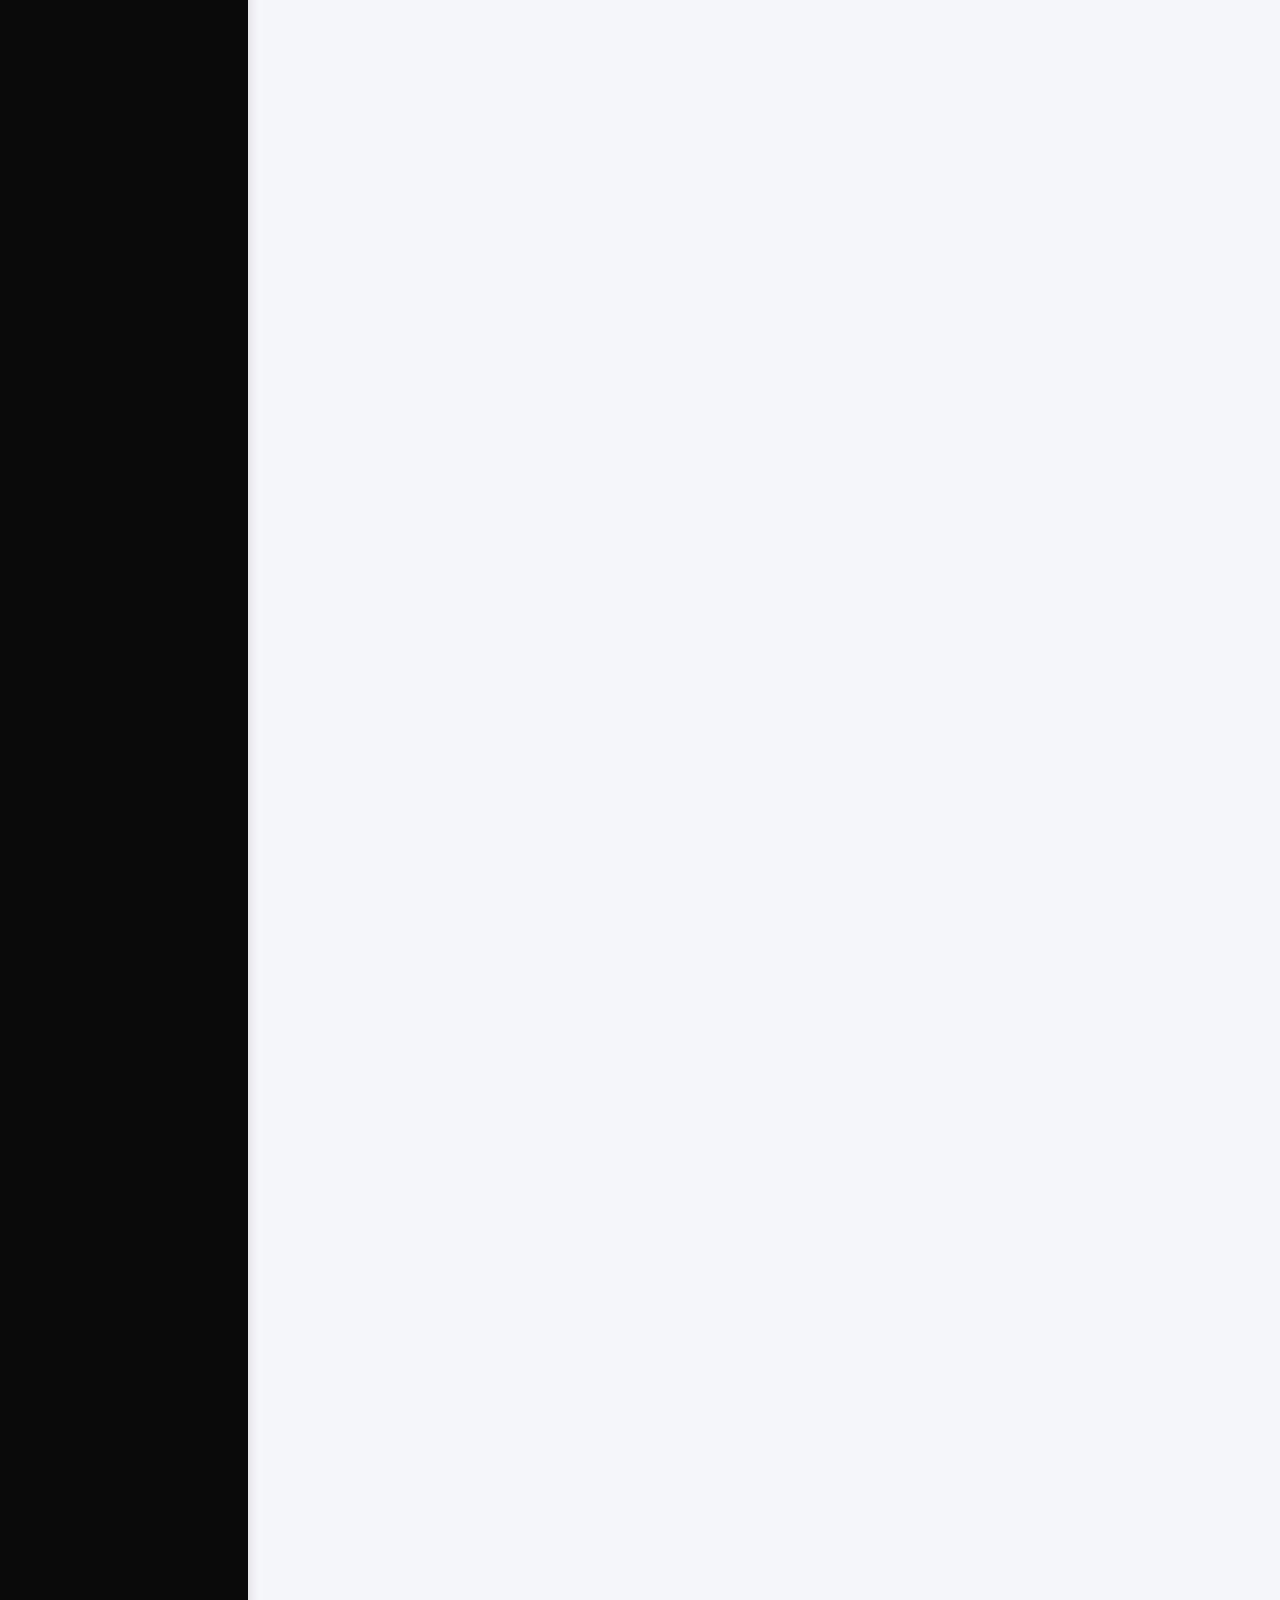
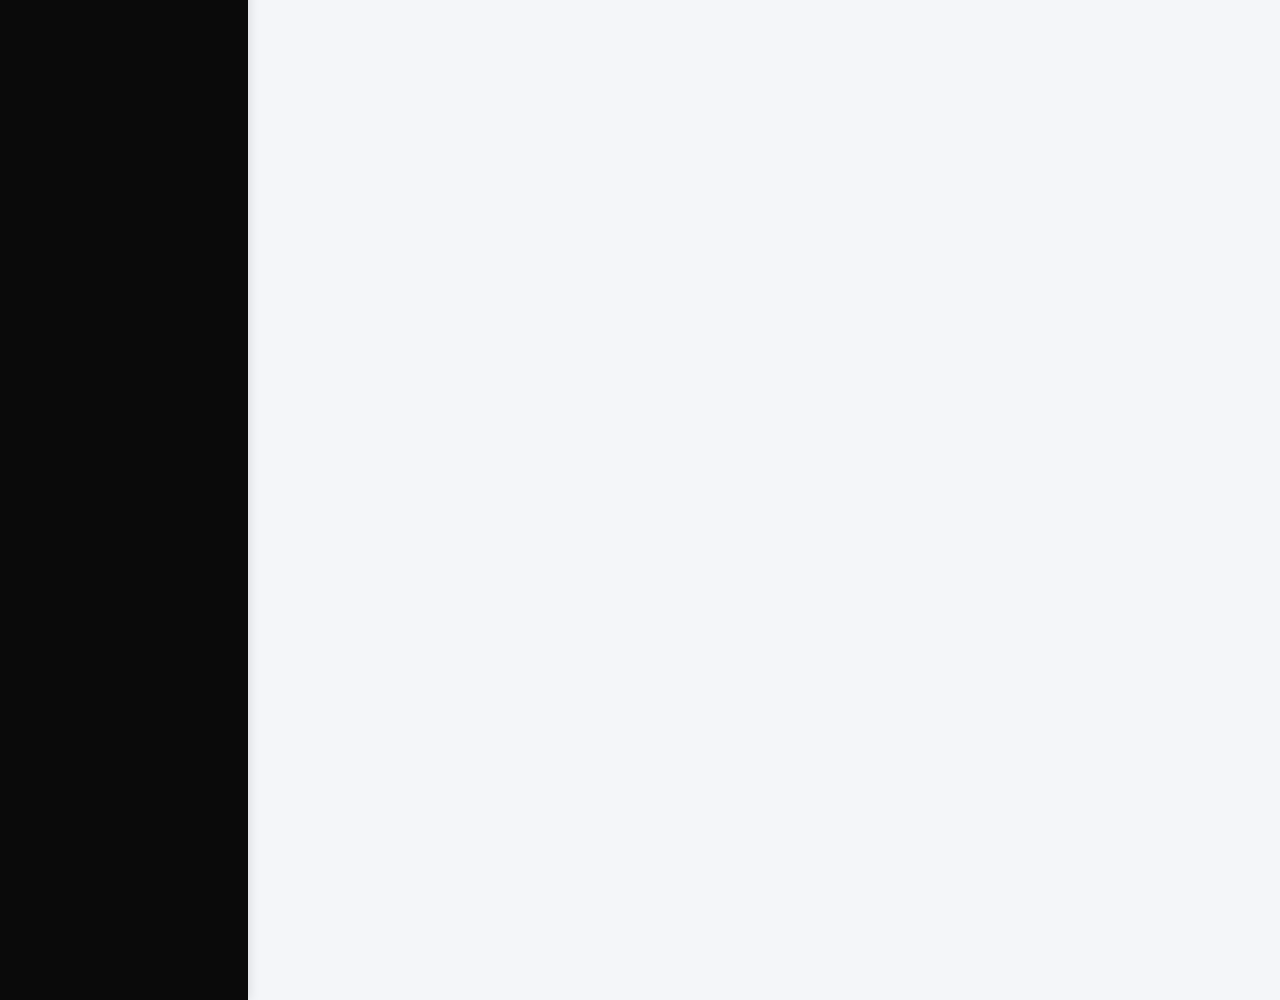
==== commit 94f6e14a: "Add files via upload" ====
--- a/index.html
+++ b/index.html
@@ -1,557 +1,188 @@
 <!DOCTYPE html>
 <html lang="es">
+<link rel="stylesheet" href="styles.css">
+    
 <head>
     <meta charset="UTF-8">
     <meta name="viewport" content="width=device-width, initial-scale=1.0">
+    
     <title>El Sazón Latino</title>
-    <style>
-        /* Reset general */
-        * {
-            margin: 0;
-            padding: 0;
-            box-sizing: border-box;
-        }
-
-       
-       
-       
-       
-       
-        /* Estilos del cuerpo */
-        body {
-            font-family: 'Arial', sans-serif;
-            background-color: #f4f6f9;
-            display: flex;
-            height: 100vh;
-        }
-
-         /* Barra de búsqueda */
-         .search-bar {
-            display: flex;
-            justify-content: center;
-            align-items: center;
-            padding: 0px;
-            background-color: #2c3e50;
-            height: 100px;
-            width: 100%;
-            margin-left: 5px;
-        }
-
-        .search-input {
-            width: 95%;
-            padding: 20px;
-            border-radius: 5px;
-            border: none;
-            font-size: 16px;
-            box-shadow: 0 4px 6px rgba(0, 0, 0, 0.1);
-            height: 40%;
-            margin-top: 0px;
-            margin-left:10px;
-            left:40px;
-        }
-
-        .search-button {
-            background-color: #2980b9;
-            color: white;
-            padding: 10px 20px;
-            border: none;
-            border-radius: 5px;
-            cursor: pointer;
-            font-size: 20px;
-            margin-left: 100px;
-            transition: background-color 0.3s ease;
-            width: 20px;
-            margin-right: 140px;
-            
-        }
-
-        .search-button:hover {
-            background-color: #050505;
-            margin-left: 40px;
-            padding: auto;
-        }
-        
-        
-        /* Sidebar - Menú lateral */
-        .sidebar {
-            width: 300px;
-            height: 250vh;
-            background-color: #2c3e50;
-            color: white;
-            padding: 20px;
-            box-sizing: border-box;
-            display: flex;
-            flex-direction: column;
-            justify-content: flex-start;
-            box-shadow: 2px 0 10px rgba(0, 0, 0, 0.1);
-        }
-
-        .sidebar h2 {
-            font-size: 24px;
-            margin-bottom: 20px;
-            text-align: center;
-        }
-
-
-/* Estilos del logo */
-        .sidebar-logo {
-         width: 80%;  /* Ajusta el tamaño del logo */
-         max-width: 120px;  /* Tamaño máximo */
-         margin: 0 auto 20px auto;  /* Centrado y separación inferior */
-         display: block;
-       }
-
-
-        /* Contenedor de los botones */
-        .form-buttons {
-            display: flex;
-            flex-direction: column;
-            gap: 15px;
-        }
-
-        /* Estilos de los botones */
-        .button {
-            background-color: #3498db;
-            color: white;
-            padding: 15px;
-            border: none;
-            border-radius: 8px;
-            font-size: 16px;
-            text-align: center;
-            cursor: pointer;
-            transition: background-color 0.3s ease, transform 0.2s ease;
-            box-shadow: 0 4px 6px rgba(0, 0, 0, 0.1);
-        }
-
-        .button:hover {
-            background-color: #2980b9;
-
-        }
-
-        .button:active {
-            transform: scale(0.98);
-        }
-
-        .button-container {
-            display: flex;
-            gap: 15px;
-            justify-content: space-between;
-        }
-
-        /* Sección de productos */
-        .products {
-            display: flex;
-            flex-wrap: wrap;
-            gap: 20px;
-            justify-content: center;
-            padding: 20px;
-            width: 100%;
-            flex-grow: 1;
-        }
-
-        .product-card {
-            margin-top: 0px;
-            width: 220px;
-            height: 400px;
-            background-color: #ffffff;
-            padding: 20px;
-            border-radius: 10px;
-            box-shadow: 0 2px 10px rgba(0, 0, 0, 0.1);
-            text-align: center;
-            transition: transform 0.3s ease;
-        }
-
-        .product-card:hover {
-            transform: translateY(-10px);
-        }
-
-        .product-card img {
-            width: 100%;
-            height: 150px;
-            object-fit: cover;
-            border-radius: 10px;
-            margin-bottom: 15px;
-        }
-
-        .product-card h3 {
-            font-size: 18px;
-            color: #2c3e50;
-            margin-bottom: 10px;
-        }
-
-        .product-card p {
-            font-size: 14px;
-            color: #7f8c8d;
-            margin-bottom: 15px;
-        }
-
-        .product-card button {
-            background-color: #3498db;
-            color: white;
-            padding: 12px;
-            border: none;
-            border-radius: 8px;
-            width: 100%;
-            height: 20%;
-            cursor: pointer;
-            transition: background-color 0.3s ease;
-            font-size: 18px;
-        }
-
-        .product-card button:hover {
-            background-color: #2980b9;
-        }
-
-            /* Media Queries */
-             /* Media Queries */
-        @media (max-width: 768px) {
-            body {
-                flex-direction: column;
-                height: auto;
-            }
-
-            .sidebar {
-                width: 100%;
-                height: auto;
-                box-shadow: none;
-                margin-bottom: 20px;
-            }
-
-            .search-input {
-                width: 87%;
-            }
-
-            .products {
-                width: 100%;
-            }
-
-            .product-card {
-                width: 100%;
-                max-width: 300px;
-                margin-bottom: 20px;
-            }
-
-            .search-bar {
-                flex-direction: column;
-                align-items: stretch;
-            }
-        }
-
-        @media (max-width: 480px) {
-            .product-card {
-                width: 100%;
-                max-width: 220px;
-            }
-
-            .sidebar h2 {
-                font-size: 20px;
-            }
-
-            .button {
-                font-size: 14px;
-                padding: 12px;
-            }
-
-            .form-buttons {
-                gap: 10px;
-            }
-        }
-
-
-        /* Modal */
-        .modal {
-            display: none;
-            position: fixed;
-            top: 0;
-            left: 0;
-            width: 100%;
-            height: 100%;
-            background-color: rgba(0, 0, 0, 0.5);
-            justify-content: center;
-            align-items: center;
-        }
-
-        .modal-content {
-            background-color: white;
-            padding: 30px;
-            border-radius: 10px;
-            width: 400px;
-            max-height: 80vh;
-            overflow-y: auto;
-            display: flex;
-            flex-direction: column;
-            align-items: center;
-        }
-
-        .modal-content h2 {
-            margin-bottom: 20px;
-            font-size: 24px;
-        }
-
-        .modal-content input {
-            width: 100%;
-            padding: 12px;
-            margin-bottom: 15px;
-            border: 1px solid #ccc;
-            border-radius: 8px;
-            font-size: 16px;
-        }
-
-        .cart-item {
-            display: flex;
-            justify-content: space-between;
-            margin-bottom: 10px;
-        }
-
-        /* Ajuste para eliminar el total en el carrito */
-        .total {
-            display: none;
-            font-size: 24px ;
-        }
-
-        
-
-
-
-
-
-
-        /* Estilo de los botones dentro de los formularios */
-        .modal-content button {
-            background-color: #3498db;
-            color: white;
-            padding: 15px;
-            border: none;
-            border-radius: 8px;
-            width: 40%; /* Botones con un ancho del 40% */
-            cursor: pointer;
-            transition: background-color 0.3s ease, transform 0.2s ease;
-            margin-bottom: 15px;
-            height: 50px; /* Para igualar la altura de los botones */
-        }
-
-        .modal-content button:hover {
-            background-color: #2980b9;
-        }
-
-        .modal-content button:active {
-            transform: scale(0.98);
-        }
-
-        /* Centrado de los botones */
-        .button-container {
-            display: flex;
-            justify-content: center;
-            align-items: center;
-            gap: 20px;
-            width: 100%;
-        }
-
-        /* Ajustar espacio entre botones */
-        .modal-content button#clearCartButton {
-            width: 40%;  /* Ancho 40% */
-            margin: 20px 0;  /* Margen para separarlo de otros elementos */
-        }
-
-        /* Estilos para el loading */
-        .loading {
-            position: fixed;
-            top: 0;
-            left: 0;
-            width: 100%;
-            height: 100%;
-            background-color: rgba(0, 0, 0, 0.5);
-            display: flex;
-            justify-content: center;
-            align-items: center;
-            z-index: 1000;
-        }
-
-        .loading-spinner {
-            border: 4px solid #f3f3f3;
-            border-top: 4px solid #3498db;
-            border-radius: 50%;
-            width: 300px;
-            height: 300px;
-            animation: spin 2s linear infinite;
-        }
-
-        @keyframes spin {
-            0% { transform: rotate(0deg); }
-            100% { transform: rotate(360deg); }
-        }
-
-    </style>
+
 </head>
 <body>
-
-    
-
-    
-    
-    
+   
     <div class="loading" id="loading" style="display: none;">
         <div class="loading-spinner"></div>
     </div>
 
     <!-- Agregar logo en la barra lateral -->
 
-
-
     <div class="sidebar">
     <img src="https://github.com/caberni12/elsazonlatino/blob/main/sazon-latino.png?raw=true" alt="Logo" class="sidebar-logo">
 
         <h2>El Sazón Latino</h2>
         
-            <p><h4>Datos para tranferencia</h4>
-                <h4>Alejandro Silva</h4>
-                <h4>Rut:26569951-0</h4>
-                <h4>Banco Estado</h4>
-                <h4>Cuenta rut:26569951</h4>
-                <h5>Correo:alejandrosilva1891@gmail.com</h5>
-                
-            </p>
+        
+            
+            
+             <!-- Botón que abre la URL dinámica en una nueva ventana -->
+<input type="image" title="Pagar con Webpay" src="https://www.webpay.cl/assets/img/boton_webpaycl.svg" alt="Webpay" class="webpay-button" onclick="redirectToPayment()" />
+
+
+
+
             <div class="form-buttons">
             <div class="button" onclick="showModal('delivery')">Delivery</div>
             <div class="button" onclick="showModal('retira')">Retira Cliente</div>
             <div class="button" id="viewCartButton" onclick="viewCart()">Ver Carrito de Compra (<span id="cartCount">0</span>)</div>
-            <div><h1><span id="totalAmount">Total: $0</span></h1></div>
-            
-           <!--<a href="" target="_blank" style="text-decoration: none;">-->
-            <!--<div class="button">Botón de Pago</div>-->
-        </a>
-        
-
+            
+           <!-- Botón de Pago -->
+      <!-- Aquí va el contenido donde se obtiene el total -->
+      <div><h1><span id="totalAmount">Total: $0</span></h1></div>      
+   
+
+  <!-- Botón que redirige a la URL dinámica de Webpay -->
+ 
+  
+
+
+            
+           
             <div class="button" onclick="sendWhatsApp()">Enviar  orden a WhatsApp</div>
 
-
-        </div>
-    </div>
-    
-    
-    
-
+           
+        </div>
+    </div>
+    
     <div class="products" id="productSection1">
-        <h2>Direccion Para Retiro:Domingo Santa Maria 2565 Independencia</h2>
+        <h2>Dirección Para Retiro:Domingo Santa Maria 2565 Independencia</h2>
+           
+        <div>
+            <h2>Datos para Tranferencia</h2>
+            
+            <h4>Alejandro Silva</h4>
+            <h4>Rut:26569951-0</h4>
+            <h4>Banco Estado</h4>
+            <h4>Cuenta rut:26569951</h4>
+            <h4>Correo:alejandrosilva1891@gmail.com</h5>
+           </div>
+
+    
+            
         <!-- Barra de búsqueda -->
     <div class="search-bar">
         <input type="text" class="search-input" placeholder="Buscar productos..." id="searchInput" onkeyup="filterProducts()">
     </div>    
-        <!--<button class="search-button">Buscar</button>--¡>
-
-    
-
-        
-        <-- Productos Aquí -->
-        <div class="product-card">
-            <img src="https://github.com/caberni12/elsazonlatino/blob/main/perrocaliente.jpg?raw=true" alt="Producto 1">
-            <h3>Perro Caliente Normal</h3>
-            <p>cebolla , repollo ,queso salsas variadas valor de 1500 pesos.</p>
-            <button onclick="addToCart('Perro Caliente Normal 1500$', 1500)">Agregar al carrito</button>
-        </div>
-
-
-        <div class="product-card">
-            <img src="https://github.com/caberni12/elsazonlatino/blob/main/perrocaliente.jpg?raw=true" alt="Producto 2">
-            <h3>Perro Caliente Especial</h3>
-            <p>cebolla ,papas a hilo, repollo ,queso pollo chirizo salsas variadas valor de 3000 pesos.</p>
-            <button onclick="addToCart('Perro Caliente Especial 3000$', 3000)">Agregar al carrito</button>
-        </div>
-
-        <div class="product-card">
-            <img src="https://raw.githubusercontent.com/caberni12/elsazonlatino/refs/heads/main/empanadas.jpg" alt="Producto 3">
-            <h3>Empanadas Normales</h3>
-            <p>carne , pollo ,queso chuleta variadas valor de 1500 pesos.</p>
-            <button onclick="addToCart('Empanadas Normales 1500$', 1500)">Agregar al carrito</button>
-        </div>
-
-        <div class="product-card">
-            <img src="https://raw.githubusercontent.com/caberni12/elsazonlatino/refs/heads/main/empanadas.jpg" alt="Producto 4">
-            <h3>Empanadas Mixta</h3>
-            <p>carne con queso , pollo con queso ,platano con queso chuleta  con queso , carne pollo,variadas valor de 2000 pesos.</p>
-            <button onclick="addToCart('Empanadas Mixta 2000$', 2000)">Agregar al carrito</button>
-        </div>
-       
-        <div class="product-card">
-            <img src="https://github.com/caberni12/elsazonlatino/blob/main/papafritas.jpg?raw=true" alt="Producto 5">
-            <h3>Papa Fritas pequeña</h3>
-            <p> la mejor de mercado por tan solo  2000 pesos. envanse pequeño</p>
-            <button onclick="addToCart('Papa Frita pequeña 2000$', 2000)">Agregar al carrito</button>
-        </div>
-
-        <div class="product-card">
-            <img src="https://github.com/caberni12/elsazonlatino/blob/main/papafritas.jpg?raw=true" alt="Producto 6">
-            <h3>Papa Fritas grande</h3>
-            <p> la mejor de mercado por tan solo  4000 pesos. envanse grande</p>
-            <button onclick="addToCart('Papa Frita grande 4000$', 4000)">Agregar al carrito</button>
-        </div>
-
-
-        <div class="product-card">
-            <img src="https://github.com/caberni12/elsazonlatino/blob/main/salchipapas.jpg?raw=true" alt="Producto 7">
-            <h3>Salchipapas Pequeño</h3>
-            <p> la mejor de mercado por tan solo  3500 pesos. envanse pequeño</p>
-            <button onclick="addToCart('Salchipapa pequeño 3500$', 3500)">Agregar al carrito</button>
-        </div>
-
-        <div class="product-card">
-            <img src="https://github.com/caberni12/elsazonlatino/blob/main/salchipapas.jpg?raw=true" alt="Producto 8">
-            <h3>Salchipapas Grande</h3>
-            <p> la mejor de mercado por tan solo  5500 pesos. envanse grande</p>
-            <button onclick="addToCart('Salchipapa grande 5500$', 5500)">Agregar al carrito</button>
-        </div>
-
-        <div class="product-card">
-            <img src="https://raw.githubusercontent.com/caberni12/elsazonlatino/refs/heads/main/arepas.jpg" alt="Producto 9">
-            <h3>Arepas Nomales</h3>
-            <p> la mejor de mercado por tan solo  2500 pesos. </p>
-            <button onclick="addToCart('Arepas Normal 2500$', 2500)">Agregar al carrito</button>
-        </div>
-
-        <div class="product-card">
-            <img src="https://raw.githubusercontent.com/caberni12/elsazonlatino/refs/heads/main/arepas.jpg" alt="Producto 10">
-            <h3>Arepas Mixtas</h3>
-            <p> la mejor de mercado por tan solo  3500 pesos. </p>
-            <button onclick="addToCart('Arepas Mixta 3500$', 3500)">Agregar al carrito</button>
-        </div>
-        
-        <div class="product-card">
-            <img src="https://github.com/caberni12/elsazonlatino/blob/main/salchipapas.jpg?raw=true" alt="Producto 11">
-            <h3>Choripapas Pequeño</h3>
-            <p> la mejor de mercado por tan solo  4000 pesos. envanse pequeño</p>
-            <button onclick="addToCart('Choripapa normal 4000$', 4000)">Agregar al carrito</button>
-        </div>
-
-        <div class="product-card">
-            <img src="https://github.com/caberni12/elsazonlatino/blob/main/salchipapas.jpg?raw=true" alt="Producto 12">
-            <h3>Choripapas Grande</h3>
-            <p> la mejor de mercado por tan solo  6000 pesos. envanse grande</p>
-            <button onclick="addToCart('choripapa grande 6000$', 6000)">Agregar al carrito</button>
-        </div>
-          
-
-
-        <div class="product-card">
-            
-            
-            <img src="https://github.com/caberni12/elsazonlatino/blob/main/salchipapas.jpg?raw=true" alt="Producto 12">
-            <h3>Choripapas Especial</h3>
-            <p> la mejor de mercado por tan solo  8500 pesos. envanse grande</p>
-            <button onclick="addToCart('Choripapas Especial 8500$', 8500)">Agregar al carrito</button>
-        </div>
-
-        <div class="product-card">
-            <img src="https://github.com/caberni12/elsazonlatino/blob/main/salchipapas.jpg?raw=true" alt="Producto 12">
-            <h3>Salchipapa Especial</h3>
-            <p> la mejor de mercado por tan solo  7500 pesos. envanse grande</p>
-            <button onclick="addToCart('Salchipapa Especial 7500$', 7500)">Agregar al carrito</button>
-        </div>
-
-
-    </div>
-
-        
-
+        
+    
+    <div class="product-card">
+        <img src="https://github.com/caberni12/elsazonlatino/blob/main/perrocaliente.jpg?raw=true" alt="Producto 1">
+        <h3>Perro Caliente Normal</h3>
+        <p>cebolla , repollo ,queso salsas variadas valor de 1500 pesos.</p>
+        <button onclick="addToCart('Perro Caliente Normal 1500$', 1500)">Agregar al carrito</button>
+    </div>
+
+
+    <div class="product-card">
+        <img src="https://github.com/caberni12/elsazonlatino/blob/main/perrocaliente.jpg?raw=true" alt="Producto 2">
+        <h3>Perro Caliente Especial</h3>
+        <p>cebolla ,papas a hilo, repollo ,queso pollo chirizo salsas variadas valor de 3000 pesos.</p>
+        <button onclick="addToCart('Perro Caliente Especial 3000$', 3000)">Agregar al carrito</button>
+    </div>
+
+    <div class="product-card">
+        <img src="https://raw.githubusercontent.com/caberni12/elsazonlatino/refs/heads/main/empanadas.jpg" alt="Producto 3">
+        <h3>Empanadas Normales</h3>
+        <p>carne , pollo ,queso chuleta variadas valor de 1500 pesos.</p>
+        <button onclick="addToCart('Empanadas Normales 1500$', 1500)">Agregar al carrito</button>
+    </div>
+
+    <div class="product-card">
+        <img src="https://raw.githubusercontent.com/caberni12/elsazonlatino/refs/heads/main/empanadas.jpg" alt="Producto 4">
+        <h3>Empanadas Mixta</h3>
+        <p>carne con queso , pollo con queso ,platano con queso chuleta  con queso , carne pollo,variadas valor de 2000 pesos.</p>
+        <button onclick="addToCart('Empanadas Mixta 2000$', 2000)">Agregar al carrito</button>
+    </div>
+   
+    <div class="product-card">
+        <img src="https://github.com/caberni12/elsazonlatino/blob/main/papafritas.jpg?raw=true" alt="Producto 5">
+        <h3>Papa Fritas pequeña</h3>
+        <p> la mejor de mercado por tan solo  2000 pesos. envanse pequeño</p>
+        <button onclick="addToCart('Papa Frita pequeña 2000$', 2000)">Agregar al carrito</button>
+    </div>
+
+    <div class="product-card">
+        <img src="https://github.com/caberni12/elsazonlatino/blob/main/papafritas.jpg?raw=true" alt="Producto 6">
+        <h3>Papa Fritas grande</h3>
+        <p> la mejor de mercado por tan solo  4000 pesos. envanse grande</p>
+        <button onclick="addToCart('Papa Frita grande 4000$', 4000)">Agregar al carrito</button>
+    </div>
+
+
+    <div class="product-card">
+        <img src="https://github.com/caberni12/elsazonlatino/blob/main/salchipapas.jpg?raw=true" alt="Producto 7">
+        <h3>Salchipapas Pequeño</h3>
+        <p> la mejor de mercado por tan solo  3500 pesos. envanse pequeño</p>
+        <button onclick="addToCart('Salchipapa pequeño 3500$', 3500)">Agregar al carrito</button>
+    </div>
+
+    <div class="product-card">
+        <img src="https://github.com/caberni12/elsazonlatino/blob/main/salchipapas.jpg?raw=true" alt="Producto 8">
+        <h3>Salchipapas Grande</h3>
+        <p> la mejor de mercado por tan solo  5500 pesos. envanse grande</p>
+        <button onclick="addToCart('Salchipapa grande 5500$', 5500)">Agregar al carrito</button>
+    </div>
+
+    <div class="product-card">
+        <img src="https://raw.githubusercontent.com/caberni12/elsazonlatino/refs/heads/main/arepas.jpg" alt="Producto 9">
+        <h3>Arepas Nomales</h3>
+        <p> la mejor de mercado por tan solo  2500 pesos. </p>
+        <button onclick="addToCart('Arepas Normal 2500$', 2500)">Agregar al carrito</button>
+    </div>
+
+    <div class="product-card">
+        <img src="https://raw.githubusercontent.com/caberni12/elsazonlatino/refs/heads/main/arepas.jpg" alt="Producto 10">
+        <h3>Arepas Mixtas</h3>
+        <p> la mejor de mercado por tan solo  3500 pesos. </p>
+        <button onclick="addToCart('Arepas Mixta 3500$', 3500)">Agregar al carrito</button>
+    </div>
+    
+    <div class="product-card">
+        <img src="https://github.com/caberni12/elsazonlatino/blob/main/salchipapas.jpg?raw=true" alt="Producto 11">
+        <h3>Choripapas Pequeño</h3>
+        <p> la mejor de mercado por tan solo  4000 pesos. envanse pequeño</p>
+        <button onclick="addToCart('Choripapa normal 4000$', 4000)">Agregar al carrito</button>
+    </div>
+
+    <div class="product-card">
+        <img src="https://github.com/caberni12/elsazonlatino/blob/main/salchipapas.jpg?raw=true" alt="Producto 12">
+        <h3>Choripapas Grande</h3>
+        <p> la mejor de mercado por tan solo  6000 pesos. envanse grande</p>
+        <button onclick="addToCart('choripapa grande 6000$', 6000)">Agregar al carrito</button>
+    </div>
+      
+
+
+    <div class="product-card">
+        
+        
+        <img src="https://github.com/caberni12/elsazonlatino/blob/main/salchipapas.jpg?raw=true" alt="Producto 12">
+        <h3>Choripapas Especial</h3>
+        <p> la mejor de mercado por tan solo  8500 pesos. envanse grande</p>
+        <button onclick="addToCart('Choripapas Especial 8500$', 8500)">Agregar al carrito</button>
+    </div>
+
+    <div class="product-card">
+        <img src="https://github.com/caberni12/elsazonlatino/blob/main/salchipapas.jpg?raw=true" alt="Producto 12">
+        <h3>Salchipapa Especial</h3>
+        <p> la mejor de mercado por tan solo  7500 pesos. envanse grande</p>
+        <button onclick="addToCart('Salchipapa Especial 7500$', 7500)">Agregar al carrito</button>
+    </div>
+
+
+</div>
+
+    
      <!-- Puedes seguir agregando codigo si asi lo prefieres -->
 
     
@@ -559,7 +190,7 @@
     <!-- Modal Carrito -->
     <div id="cartModal" class="modal">
         <div class="modal-content">
-            <h2>Carrito</h2>
+            <h2>Carrito de Compra</h2>
             <div id="cartItems"></div>
             <div class="total" id="totalAmount">Total: $0</div>
             <button id="clearCartButton" onclick="clearCart()">Limpiar Carrito</button>
@@ -570,26 +201,26 @@
         </div>
     </div>
 
-    <!-- Modal Delivery -->
-    <div id="deliveryModal" class="modal">
-        <div class="modal-content">
-            <h2>Delivery</h2>
-            <input type="text" id="deliveryName" placeholder="Nombre" required>
-            <input type="text" id="deliveryAddress" placeholder="Dirección" required>
-            <input type="text" id="deliveryPhone" placeholder="Teléfono" required>
-            <input type="text" id="deliveryOservaciones" placeholder="Observaciones">
-            <div class="button-container">
-                <button onclick="confirmDelivery()">Confirmar Pedido</button>
-                <button onclick="closeModal('delivery')">Cerrar</button>
-            </div>
-
-
-
-        </div>
-    </div>
-
-    <!-- Modal Retira -->
-    <div id="retiraModal" class="modal">
+   <!-- Modal Delivery -->
+   <div id="deliveryModal" class="modal">
+    <div class="modal-content">
+        <h2>Delivery</h2>
+        <input type="text" id="deliveryName" placeholder="Nombre" required>
+        <input type="text" id="deliveryAddress" placeholder="Dirección" required>
+        <input type="text" id="deliveryPhone" placeholder="Teléfono" required>
+        <input type="text" id="deliveryOservaciones" placeholder="Observaciones">
+        <div class="button-container">
+            <button onclick="confirmDelivery()">Confirmar Pedido</button>
+            <button onclick="closeModal('delivery')">Cerrar</button>
+        </div>
+
+
+
+        </div>
+    </div>
+
+       <!-- Modal Retira -->
+       <div id="retiraModal" class="modal">
         <div class="modal-content">
             <h2>Retira Cliente</h2>
             <input type="text" id="retiraName" placeholder="Nombre" required>
@@ -608,147 +239,8 @@
 
     </div>
 
-    <script>
-    function filterProducts() {
-            const input = document.getElementById("searchInput").value.toLowerCase();
-            const productCards = document.querySelectorAll(".product-card");
-
-            productCards.forEach(card => {
-                const title = card.querySelector("h3").textContent.toLowerCase();
-                if (title.includes(input)) {
-                    card.style.display = "block";
-                } else {
-                    card.style.display = "none";
-                }
-            });
-        }
-
-
-
-
-    
-        let cart = [];
-        let customerInfo = {};  // Para almacenar la información del cliente
-
-        function addToCart(productName, price) {
-            cart.push({ name: productName, price: price });
-            updateCartDisplay();
-        }
-
-        function removeFromCart(index) {
-            cart.splice(index, 1);
-            updateCartDisplay();
-        }
-
-        function updateCartDisplay() {
-            const cartList = document.getElementById('cartItems');
-            const cartCount = document.getElementById('cartCount');
-            const totalAmount = document.getElementById('totalAmount');
-            const viewCartButton = document.getElementById('viewCartButton');
-            
-            cartList.innerHTML = '';
-            cart.forEach((item, index) => {
-                const div = document.createElement('div');
-                div.classList.add('cart-item');
-                div.innerHTML = `  
-                    <span>${item.name}</span> 
-                    <button onclick="removeFromCart(${index})">Eliminar</button> 
-                `;
-                cartList.appendChild(div);
-            });
-
-            cartCount.textContent = cart.length;  // Actualiza el contador de productos
-            const total = cart.reduce((sum, item) => sum + item.price, 0);  // Sumar los precios de los productos
-            totalAmount.textContent = `Total: $${total}`;
-            viewCartButton.innerHTML = `Ver Carrito (<span id="cartCount">${cart.length}</span>)`;  // Actualiza el contador dentro del botón
-        }
-
-        function clearCart() {
-            cart = [];
-            updateCartDisplay();
-            closeModal('cart');
-        }
-
-        function showModal(modalId) {
-            document.getElementById(modalId + 'Modal').style.display = 'flex';
-            showLoading();  // Mostrar el loading al abrir un modal
-        }
-
-        function closeModal(modalId) {
-            document.getElementById(modalId + 'Modal').style.display = 'none';
-            hideLoading();  // Ocultar el loading al cerrar el modal
-        }
-
-        function showLoading() {
-            document.getElementById('loading').style.display = 'flex';
-            setTimeout(hideLoading, 1500);  // Esperar 1,5 segundos y luego ocultar el loading
-        }
-
-        function hideLoading() {
-            document.getElementById('loading').style.display = 'none';
-        }
-
-        function confirmDelivery() {
-            // Recoger la información del cliente para delivery
-            customerInfo = {
-                name: document.getElementById('deliveryName').value,
-                address: document.getElementById('deliveryAddress').value,
-                phone: document.getElementById('deliveryPhone').value,
-                observaciones:document.getElementById('deliveryOservaciones').value
-                
-            };
-            alert('Orden Confirmada Delivery favor confirmar Numero de tranferencia');
-            closeModal('delivery');
-        }
-
-        function confirmRetira() {
-            // Recoger la información del cliente para retiro
-            customerInfo = {
-                name: document.getElementById('retiraName').value,
-                phone: document.getElementById('retiraPhone').value,
-                observaciones:document.getElementById('deliveryOservaciones').value
-                
-            };
-            alert('Orden de Pedido:');
-            closeModal('retira');
-        }
-
-        function sendWhatsApp() {
-            // Crear el mensaje para WhatsApp
-            let message = "Pedido desde el carrito de compra\n\n";
-            cart.forEach(item => {
-                message += `${item.name} - $${item.price}\n`;
-            });
-
-            const total = cart.reduce((sum, item) => sum + item.price, 0);
-            message += `\nTotal: $${total}\n\n`;
-
-            // Añadir los datos del cliente al mensaje
-            if (customerInfo.name) {
-                message += `Nombre: ${customerInfo.name}\n`;
-            }
-            if (customerInfo.address) {
-                message += `Dirección: ${customerInfo.address}\n`;
-            }
-            if (customerInfo.phone) {
-                message += `Teléfono: ${customerInfo.phone}\n`;
-            }
-            if (customerInfo.phone) {
-                message += `Observaciones: ${customerInfo.observaciones}\n`;
-            }
-            
-            // Codificar el mensaje para la URL de WhatsApp
-            const encodedMessage = encodeURIComponent(message);
-            const phoneNumber = "56974442231"; // Aquí puedes colocar el número de teléfono para recibir el pedido en WhatsApp
-            const url = `https://wa.me/${phoneNumber}?text=${encodedMessage}`;
-
-            // Abrir WhatsApp
-            window.open(url, '_blank');
-        }
-
-        function viewCart() {
-            showModal('cart');
-        }
-    </script>
+    <script src="script.js"></script> <!-- Aquí enlazas tu archivo JavaScript -->  
 </body>
+
+
 </html>
--- a/styles.css
+++ b/styles.css
@@ -0,0 +1,420 @@
+        /* Reset general */
+        * {
+            margin: 0;
+            padding: 0;
+            box-sizing: border-box;
+        }
+
+       
+       
+       
+       
+       
+        /* Estilos del cuerpo */
+        body {
+            font-family: 'Arial', sans-serif;
+            background-color: #f4f6f9;
+            display: flex;
+            height: 100vh;
+        }
+
+         /* Barra de búsqueda */
+         .search-bar {
+            display: flex;
+            justify-content: center;
+            align-items: center;
+            padding: 0px;
+            background-color: #0c0c0c;
+            height: 100px;
+            width: 100%;
+            margin-left: 5px;
+        }
+
+        .search-input {
+            width: 95%;
+            padding: 20px;
+            border-radius: 5px;
+            border: none;
+            font-size: 16px;
+            box-shadow: 0 4px 6px rgba(0, 0, 0, 0.1);
+            height: 40%;
+            margin-top: 0px;
+            margin-left:10px;
+            left:40px;
+        }
+
+        .search-button {
+            background-color: #2980b9;
+            color: white;
+            padding: 10px 20px;
+            border: none;
+            border-radius: 5px;
+            cursor: pointer;
+            font-size: 20px;
+            margin-left: 100px;
+            transition: background-color 0.3s ease;
+            width: 20px;
+            margin-right: 140px;
+            
+        }
+
+        .webpay-button {
+           
+            margin-top: 0px;
+            
+            
+        }
+
+
+
+        .search-button:hover {
+            background-color: #050505;
+            margin-left: 40px;
+            padding: auto;
+        }
+        
+        
+        /* Sidebar - Menú lateral */
+        .sidebar {
+            width: 300px;
+            height: 1000vh;
+            background-color: #0a0a0a;
+            color: white;
+            padding: 20px;
+            box-sizing: border-box;
+            display: flex;
+            flex-direction: column;
+            justify-content: flex-start;
+            box-shadow: 2px 0 10px rgba(0, 0, 0, 0.1);
+            
+        }
+
+        .sidebar h2 {
+            font-size: 24px;
+            margin-bottom: 20px;
+            text-align: center;
+        }
+
+
+/* Estilos del logo */
+        .sidebar-logo {
+         width: 80%;  /* Ajusta el tamaño del logo */
+         max-width: 120px;  /* Tamaño máximo */
+         margin: 0 auto 20px auto;  /* Centrado y separación inferior */
+         display: block;
+       }
+
+
+        /* Contenedor de los botones */
+        .form-buttons {
+            display: flex;
+            flex-direction: column;
+            gap: 15px;
+            margin-top: 20px;
+        }
+
+        /* Estilos de los botones */
+        .button {
+            background-color: #3498db;
+            color: white;
+            padding: 15px;
+            border: none;
+            border-radius: 8px;
+            font-size: 16px;
+            text-align: center;
+            cursor: pointer;
+            transition: background-color 0.3s ease, transform 0.2s ease;
+            box-shadow: 0 4px 6px rgba(0, 0, 0, 0.1);
+            
+        }
+
+        .button:hover {
+            background-color: #2980b9;
+
+        }
+
+        .button:active {
+            transform: scale(0.98);
+        }
+
+        .button-container {
+            display: flex;
+            gap: 15px;
+            justify-content: space-between;
+        }
+
+        /* Sección de productos */
+        .products {
+            display: flex;
+            flex-wrap: wrap;
+            gap: 20px;
+            justify-content: center;
+            padding: 20px;
+            width: 100%;
+            flex-grow: 1;
+        }
+
+        .product-card {
+    width: 230px;
+    border: 1px solid #ddd;
+    padding: 5px;
+    margin: 5px;
+    border-radius: 8px;
+    box-shadow: 0 4px 8px rgba(0, 0, 0, 0.1);
+    text-align: center;
+    background-color: #131212;;
+    margin-top: 10px;
+    height: 57%;
+        }
+
+        .product-card:hover {
+            transform: translateY(-10px);
+        }
+
+        .product-card img {
+            width: 100%;
+            height: 150px;
+            object-fit: cover;
+            border-radius: 10px;
+            margin-bottom: 15px;
+        }
+
+        .product-card h3 {
+            font-size: 18px;
+            color: #cedff0;
+            margin-bottom: 10px;
+        }
+
+        .product-card p {
+            font-size: 14px;
+            color: #f5fafa;
+            margin-bottom: 15px;
+        }
+
+        .product-card button {
+            background-color: #3498db;
+            color: white;
+            padding: 12px;
+            border: none;
+            border-radius: 8px;
+            width: 100%;
+            height: 15%;
+            cursor: pointer;
+            transition: background-color 0.3s ease;
+            font-size: 18px;
+            margin-top: 0px;
+        }
+
+        .product-card button:hover {
+            background-color: #2980b9;
+        }
+
+        
+        .options {
+    margin: 15px 0;
+    text-align: left;
+}
+
+.options label {
+    display: block;
+    margin-bottom: 5px;
+    font-size: 1rem;
+    color: #333;
+}
+
+.quantity {
+    margin-bottom: 15px;
+}
+
+.quantity label {
+    font-size: 1rem;
+    color: #333;
+}
+
+.quantity input {
+    width: 50px;
+    padding: 5px;
+    margin-left: 10px;
+    font-size: 1rem;
+}
+
+        
+
+
+
+            /* Media Queries */
+             /* Media Queries */
+        @media (max-width: 768px) {
+            body {
+                flex-direction: column;
+                height: auto;
+            }
+
+            .sidebar {
+                width: 100%;
+                height: auto;
+                box-shadow: none;
+                margin-bottom: 20px;
+            }
+
+            .search-input {
+                width: 87%;
+            }
+
+            .products {
+                width: 100%;
+            }
+
+            .product-card {
+                width: 100%;
+                max-width: 300px;
+                margin-bottom: 20px;
+            }
+
+            .search-bar {
+                flex-direction: column;
+                align-items: stretch;
+            }
+        }
+
+        @media (max-width: 480px) {
+            .product-card {
+                width: 100%;
+                max-width: 220px;
+            }
+
+            .sidebar h2 {
+                font-size: 20px;
+            }
+
+            .button {
+                font-size: 14px;
+                padding: 12px;
+            }
+
+            .form-buttons {
+                gap: 10px;
+            }
+        }
+
+
+        /* Modal */
+        .modal {
+            display: none;
+            position: fixed;
+            top: 0;
+            left: 0;
+            width: 100%;
+            height: 100%;
+            background-color: rgba(0, 0, 0, 0.5);
+            justify-content: center;
+            align-items: center;
+        }
+
+        .modal-content {
+            background-color: white;
+            padding: 30px;
+            border-radius: 10px;
+            width: 400px;
+            max-height: 80vh;
+            overflow-y: auto;
+            display: flex;
+            flex-direction: column;
+            align-items: center;
+        }
+
+        .modal-content h2 {
+            margin-bottom: 20px;
+            font-size: 24px;
+        }
+
+        .modal-content input {
+            width: 100%;
+            padding: 12px;
+            margin-bottom: 15px;
+            border: 1px solid #ccc;
+            border-radius: 8px;
+            font-size: 16px;
+        }
+
+        .cart-item {
+            display: flex;
+            justify-content: space-between;
+            margin-bottom: 10px;
+        }
+
+        /* Ajuste para eliminar el total en el carrito */
+        .total {
+            display: none;
+            font-size: 24px ;
+        }
+
+
+
+
+
+
+        /* Estilo de los botones dentro de los formularios */
+        .modal-content button {
+            background-color: #3498db;
+            color: white;
+            padding: 15px;
+            border: none;
+            border-radius: 8px;
+            width: 40%; /* Botones con un ancho del 40% */
+            cursor: pointer;
+            transition: background-color 0.3s ease, transform 0.2s ease;
+            margin-bottom: 15px;
+            height: 50px; /* Para igualar la altura de los botones */
+        }
+
+        .modal-content button:hover {
+            background-color: #2980b9;
+        }
+
+        .modal-content button:active {
+            transform: scale(0.98);
+        }
+
+        /* Centrado de los botones */
+        .button-container {
+            display: flex;
+            justify-content: center;
+            align-items: center;
+            gap: 20px;
+            width: 100%;
+        }
+
+        /* Ajustar espacio entre botones */
+        .modal-content button#clearCartButton {
+            width: 40%;  /* Ancho 40% */
+            margin: 20px 0;  /* Margen para separarlo de otros elementos */
+        }
+
+        /* Estilos para el loading */
+        .loading {
+            position: fixed;
+            top: 0;
+            left: 0;
+            width: 100%;
+            height: 100%;
+            background-color: rgba(0, 0, 0, 0.5);
+            display: flex;
+            justify-content: center;
+            align-items: center;
+            z-index: 1000;
+        }
+
+        .loading-spinner {
+            border: 4px solid #f3f3f3;
+            border-top: 4px solid #3498db;
+            border-radius: 50%;
+            width: 300px;
+            height: 300px;
+            animation: spin 2s linear infinite;
+        }
+
+        @keyframes spin {
+            0% { transform: rotate(0deg); }
+            100% { transform: rotate(360deg); }
+        }
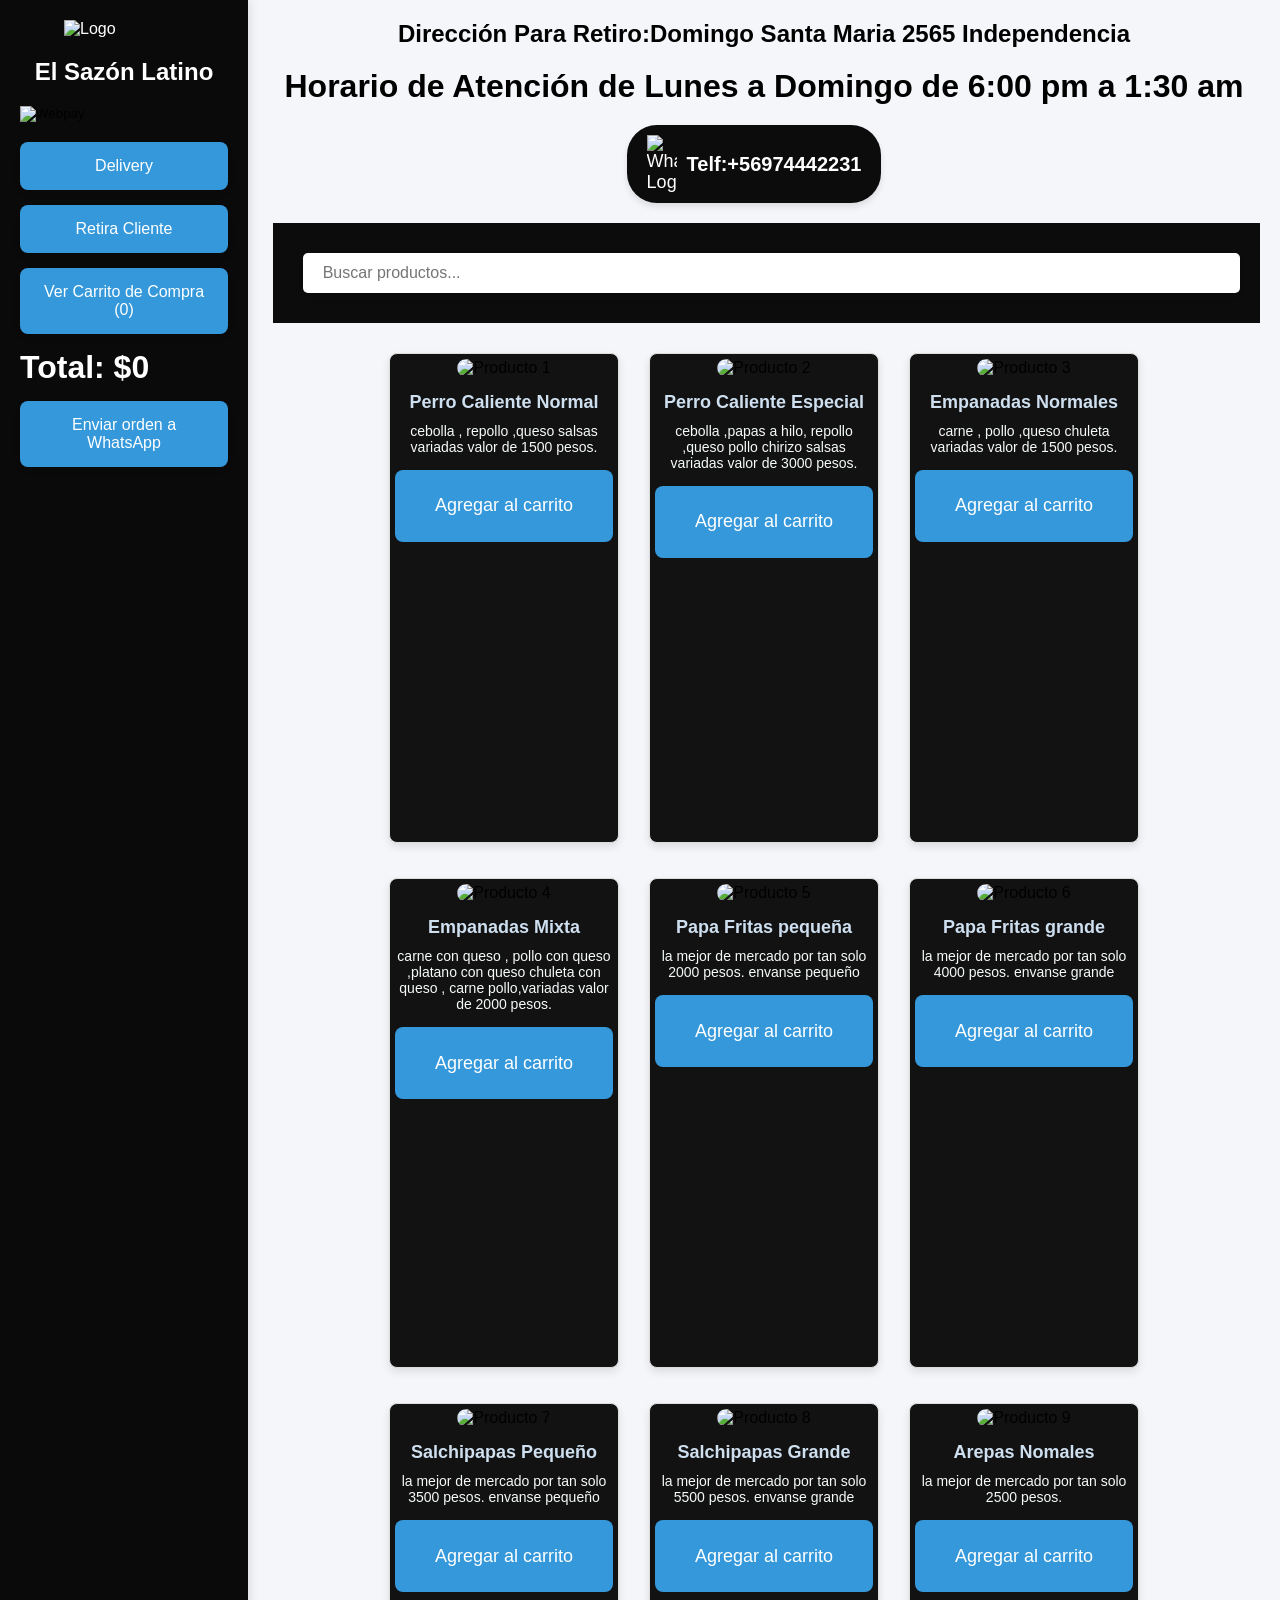
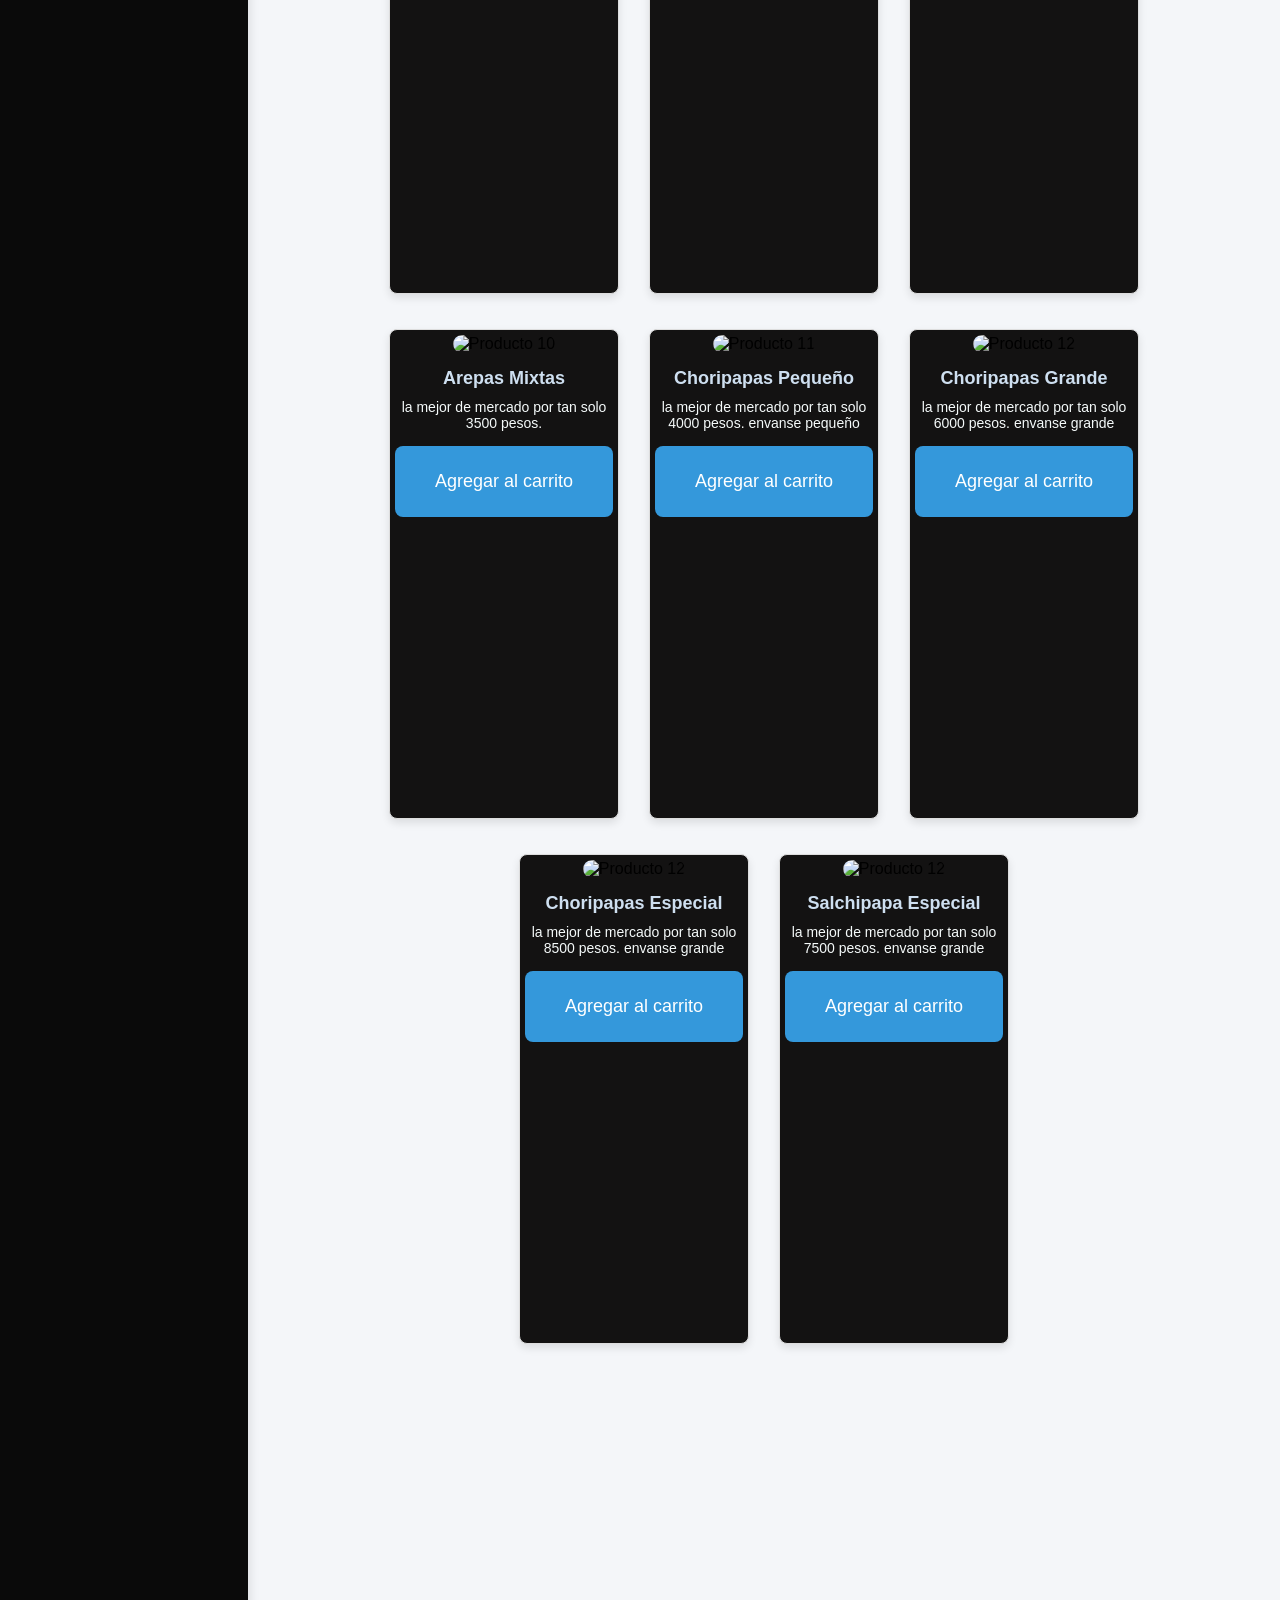
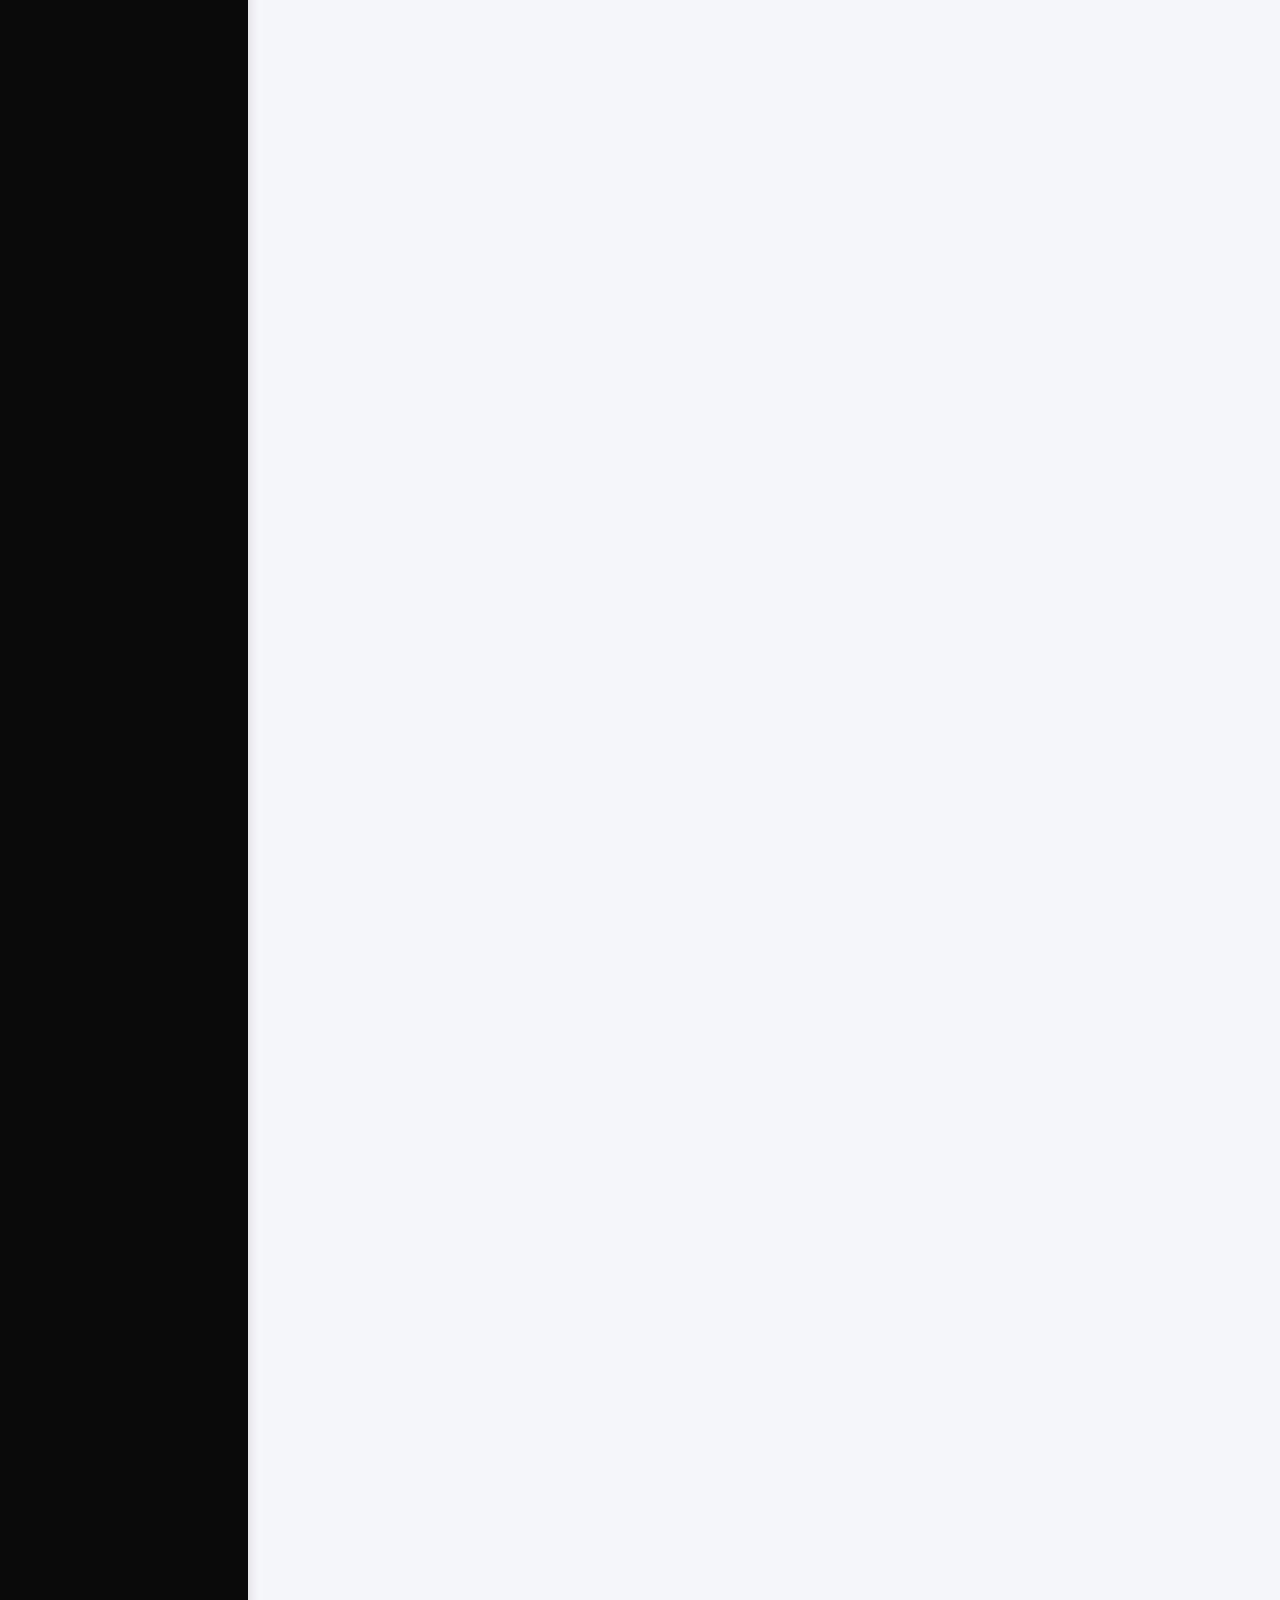
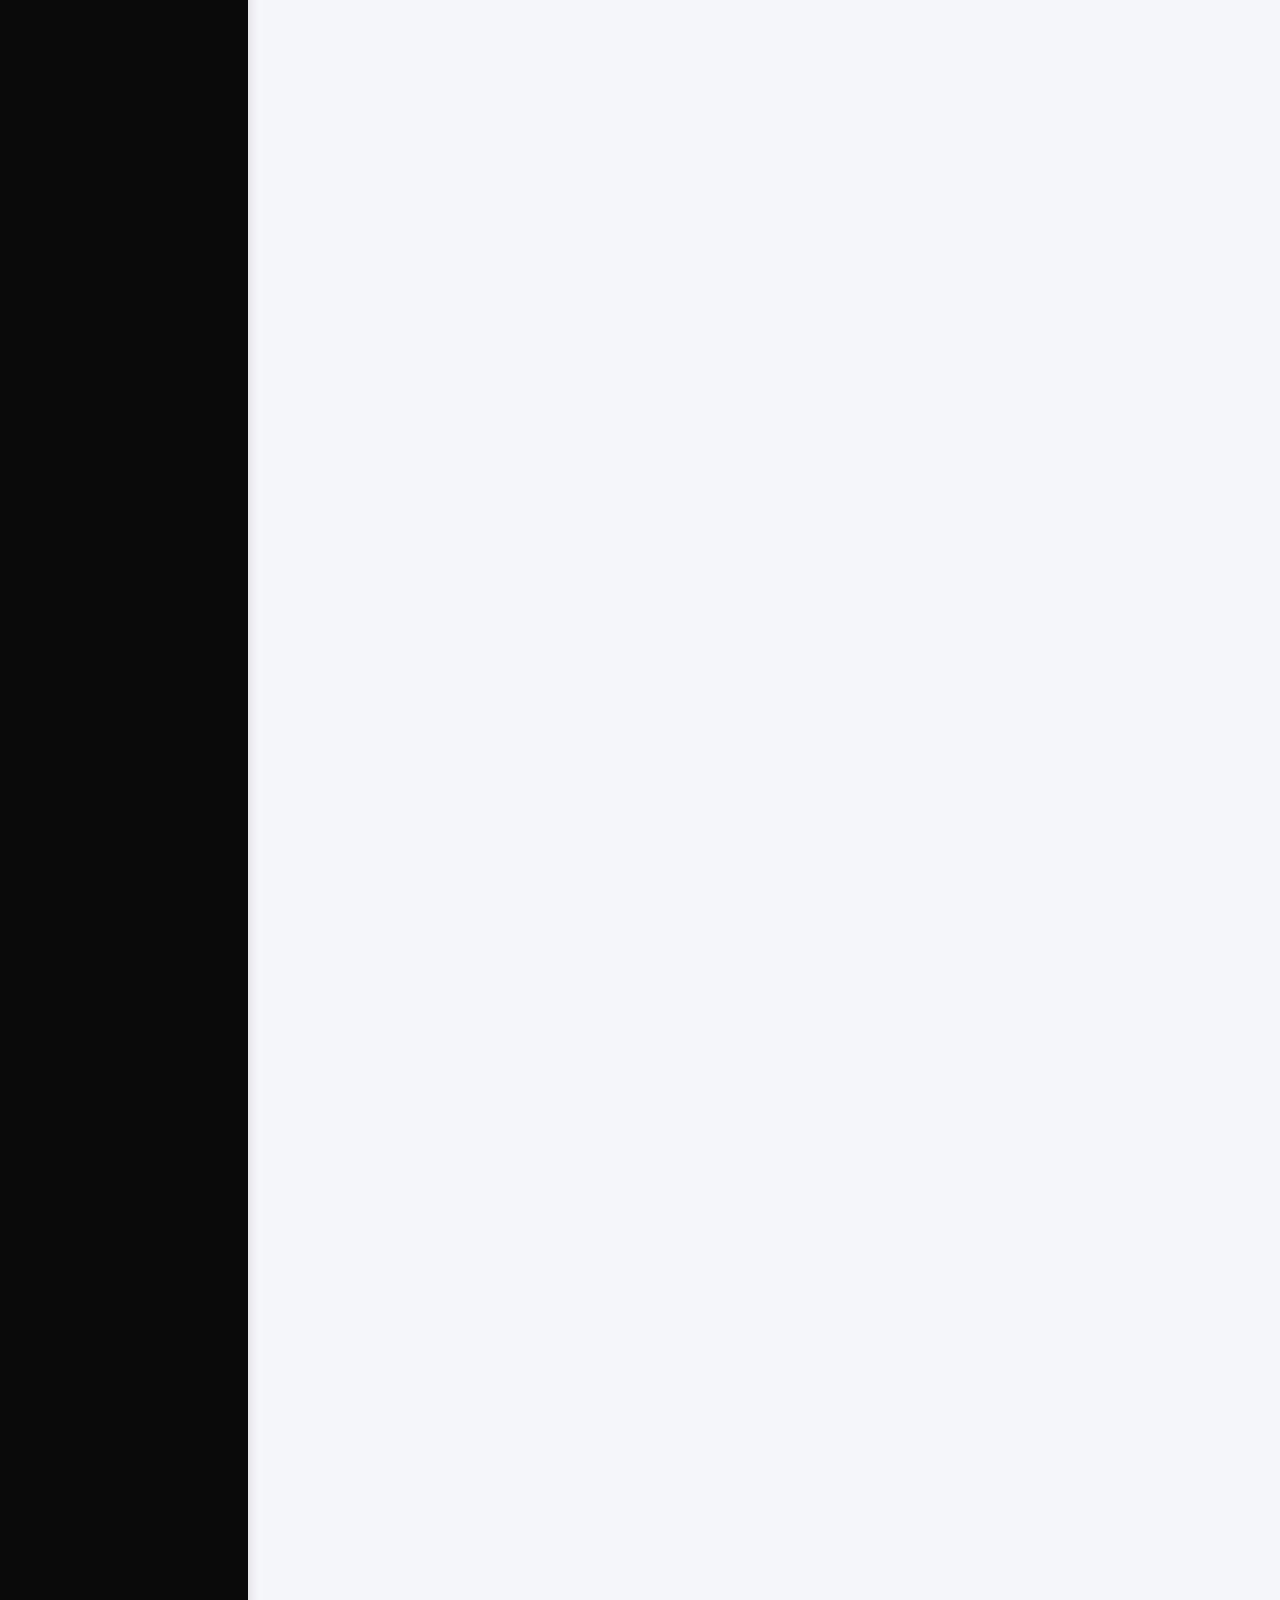
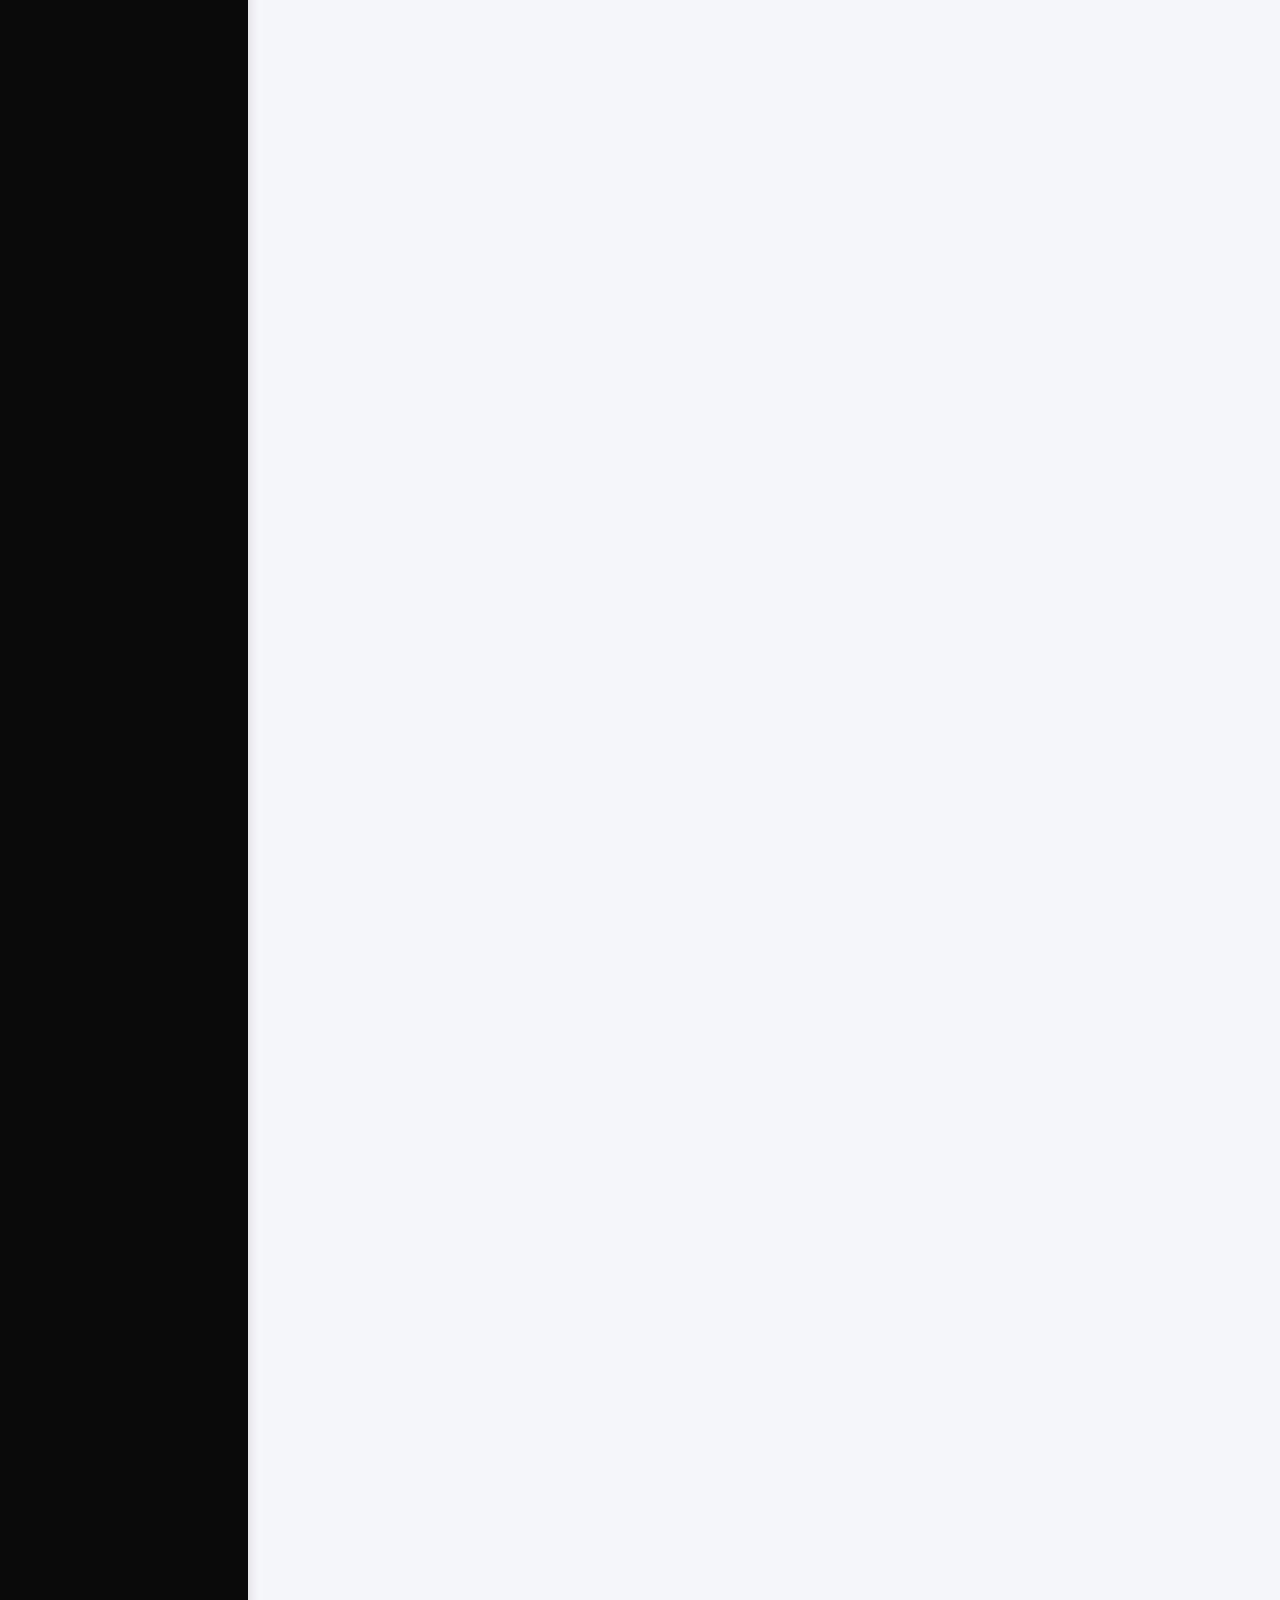
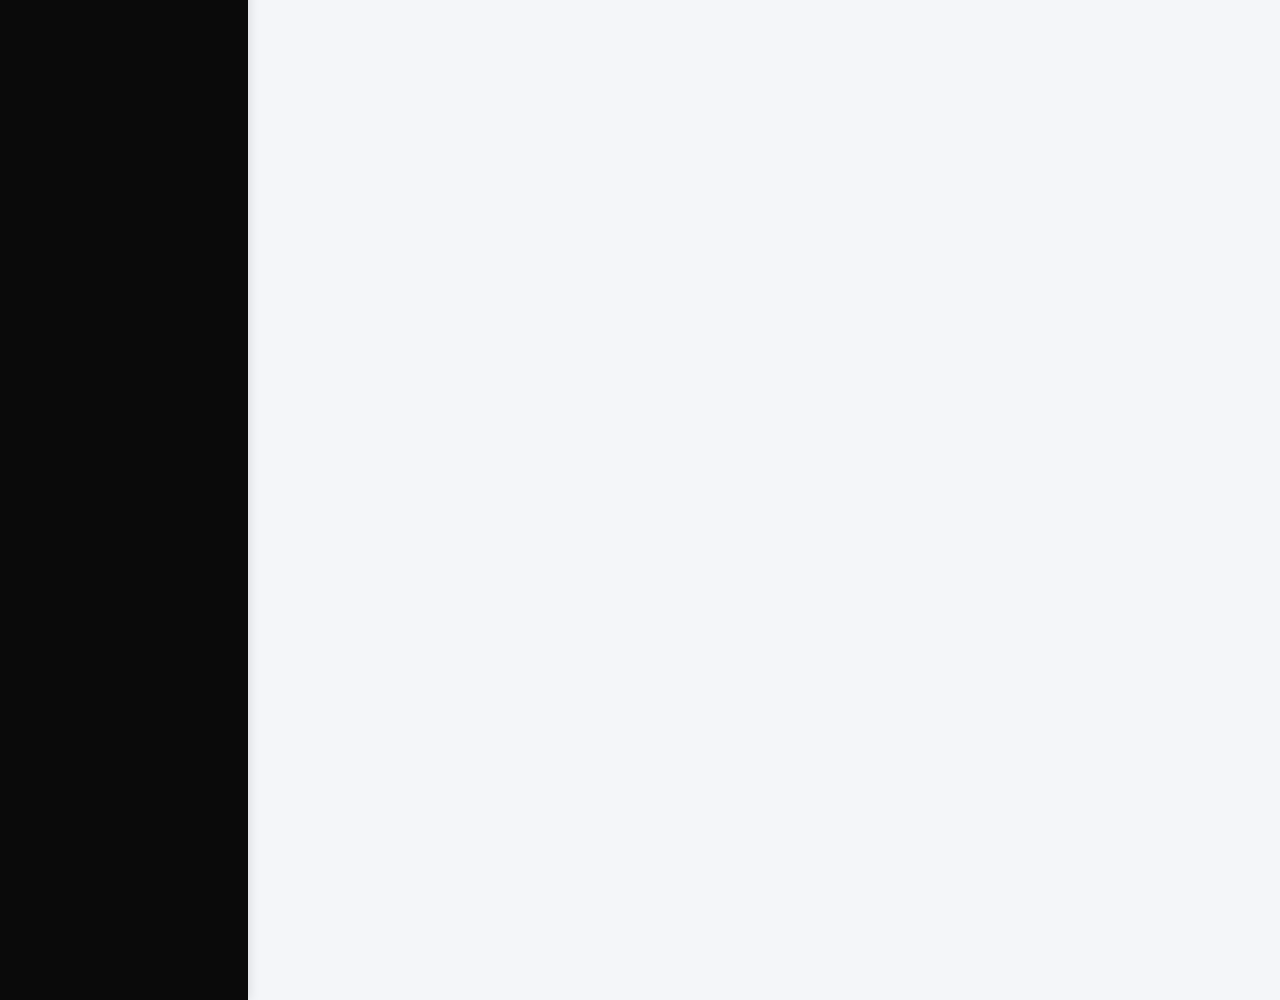
==== commit d17578bd: "Add files via upload" ====
--- a/index.html
+++ b/index.html
@@ -56,15 +56,13 @@
     
     <div class="products" id="productSection1">
         <h2>Dirección Para Retiro:Domingo Santa Maria 2565 Independencia</h2>
-           
+        <h1>Horario de Atención de Lunes a Domingo de 6:00 pm a 1:30 am</h1>
+        <div class="whatsapp-logo">
+            <img src="https://github.com/caberni12/elsazonlatino/blob/main/56.png?raw=true" alt="WhatsApp Logo">
+            <h3>Telf:+56974442231</h3>
+        </div>
         <div>
-            <h2>Datos para Tranferencia</h2>
-            
-            <h4>Alejandro Silva</h4>
-            <h4>Rut:26569951-0</h4>
-            <h4>Banco Estado</h4>
-            <h4>Cuenta rut:26569951</h4>
-            <h4>Correo:alejandrosilva1891@gmail.com</h5>
+            
            </div>
 
     
--- a/styles.css
+++ b/styles.css
@@ -417,4 +417,25 @@
         @keyframes spin {
             0% { transform: rotate(0deg); }
             100% { transform: rotate(360deg); }
+        }
+
+        .whatsapp-logo {
+            background-color: #0c0c0c; /* Verde de WhatsApp */
+            color: white;
+            padding: 10px 20px;
+            border-radius: 30px;
+            display: flex;
+            align-items: center;
+            font-size: 18px;
+            box-shadow: 0 4px 6px rgba(0, 0, 0, 0.1);
+        }
+
+        .whatsapp-logo img {
+            width: 30px; /* Tamaño del ícono de WhatsApp */
+            margin-right: 10px;
+        }
+
+        .whatsapp-logo h3 {
+            margin: 0;
+            font-size: 20px;
         }
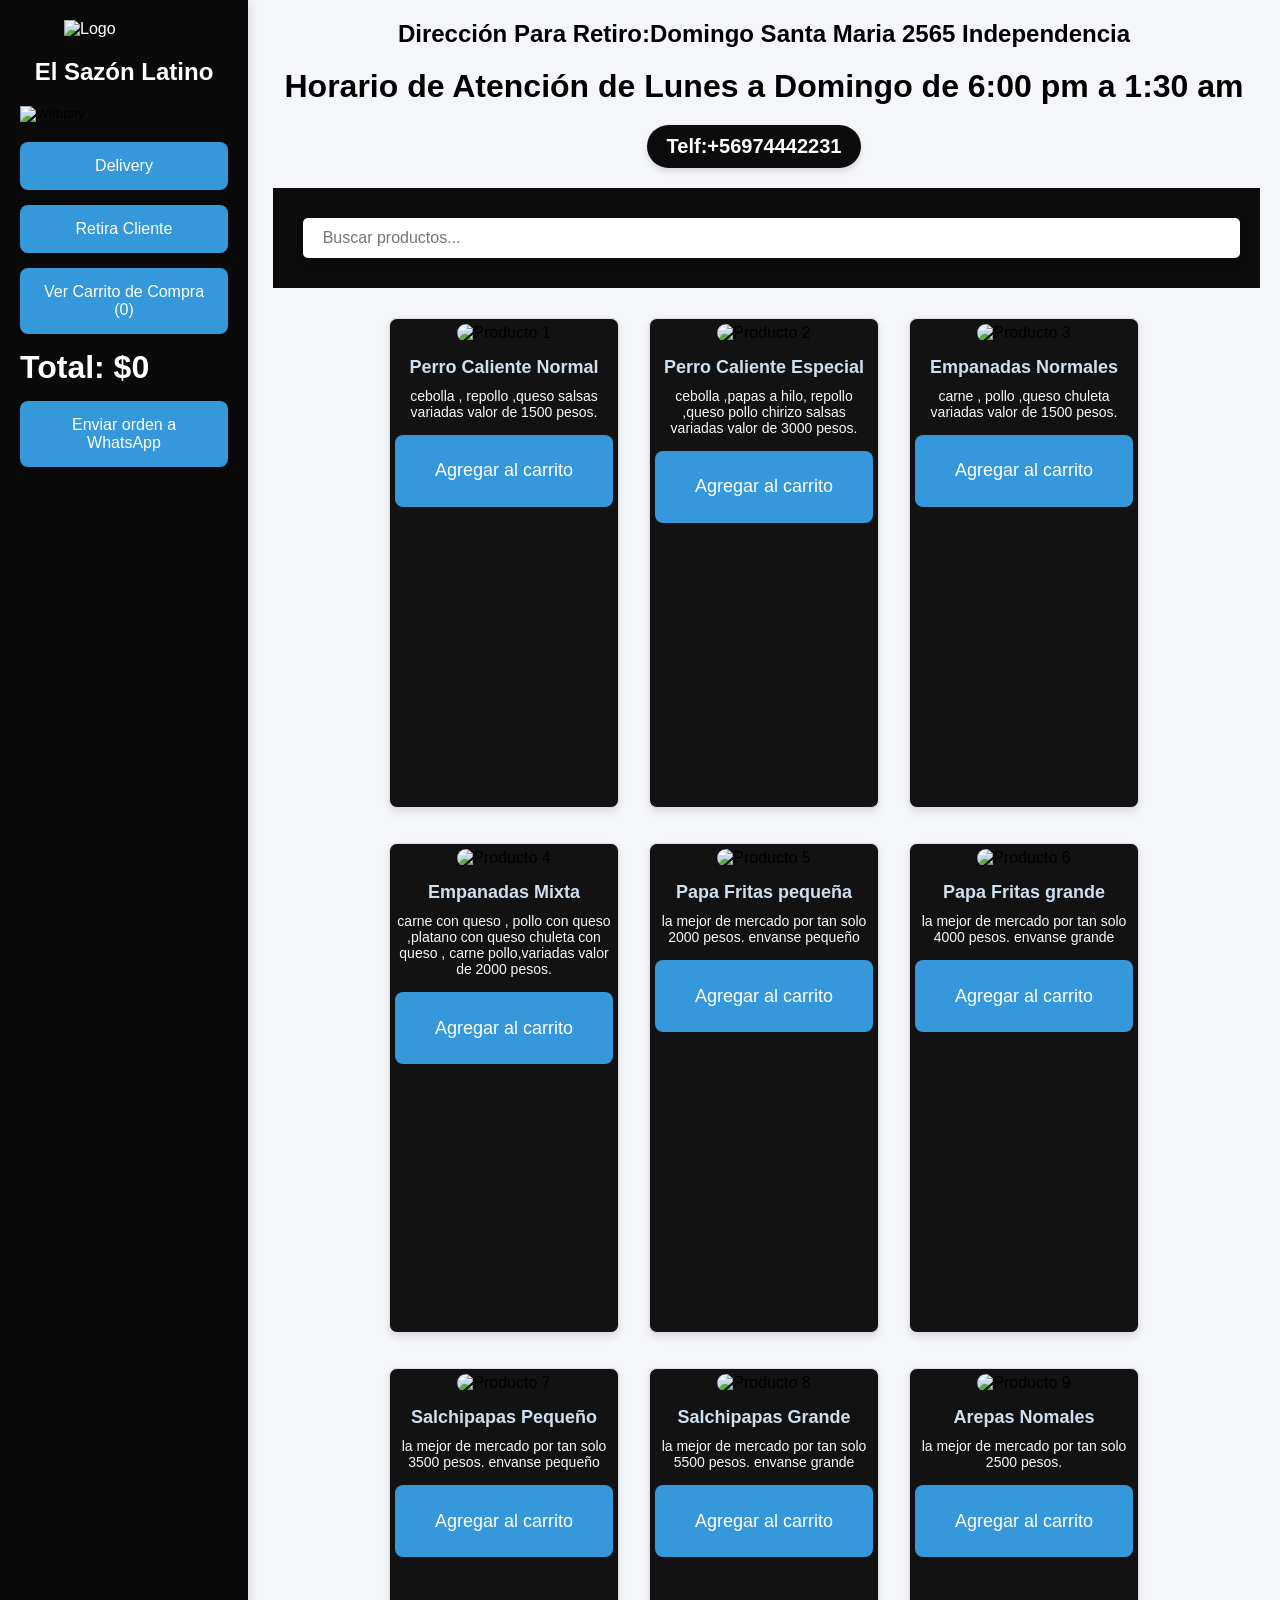
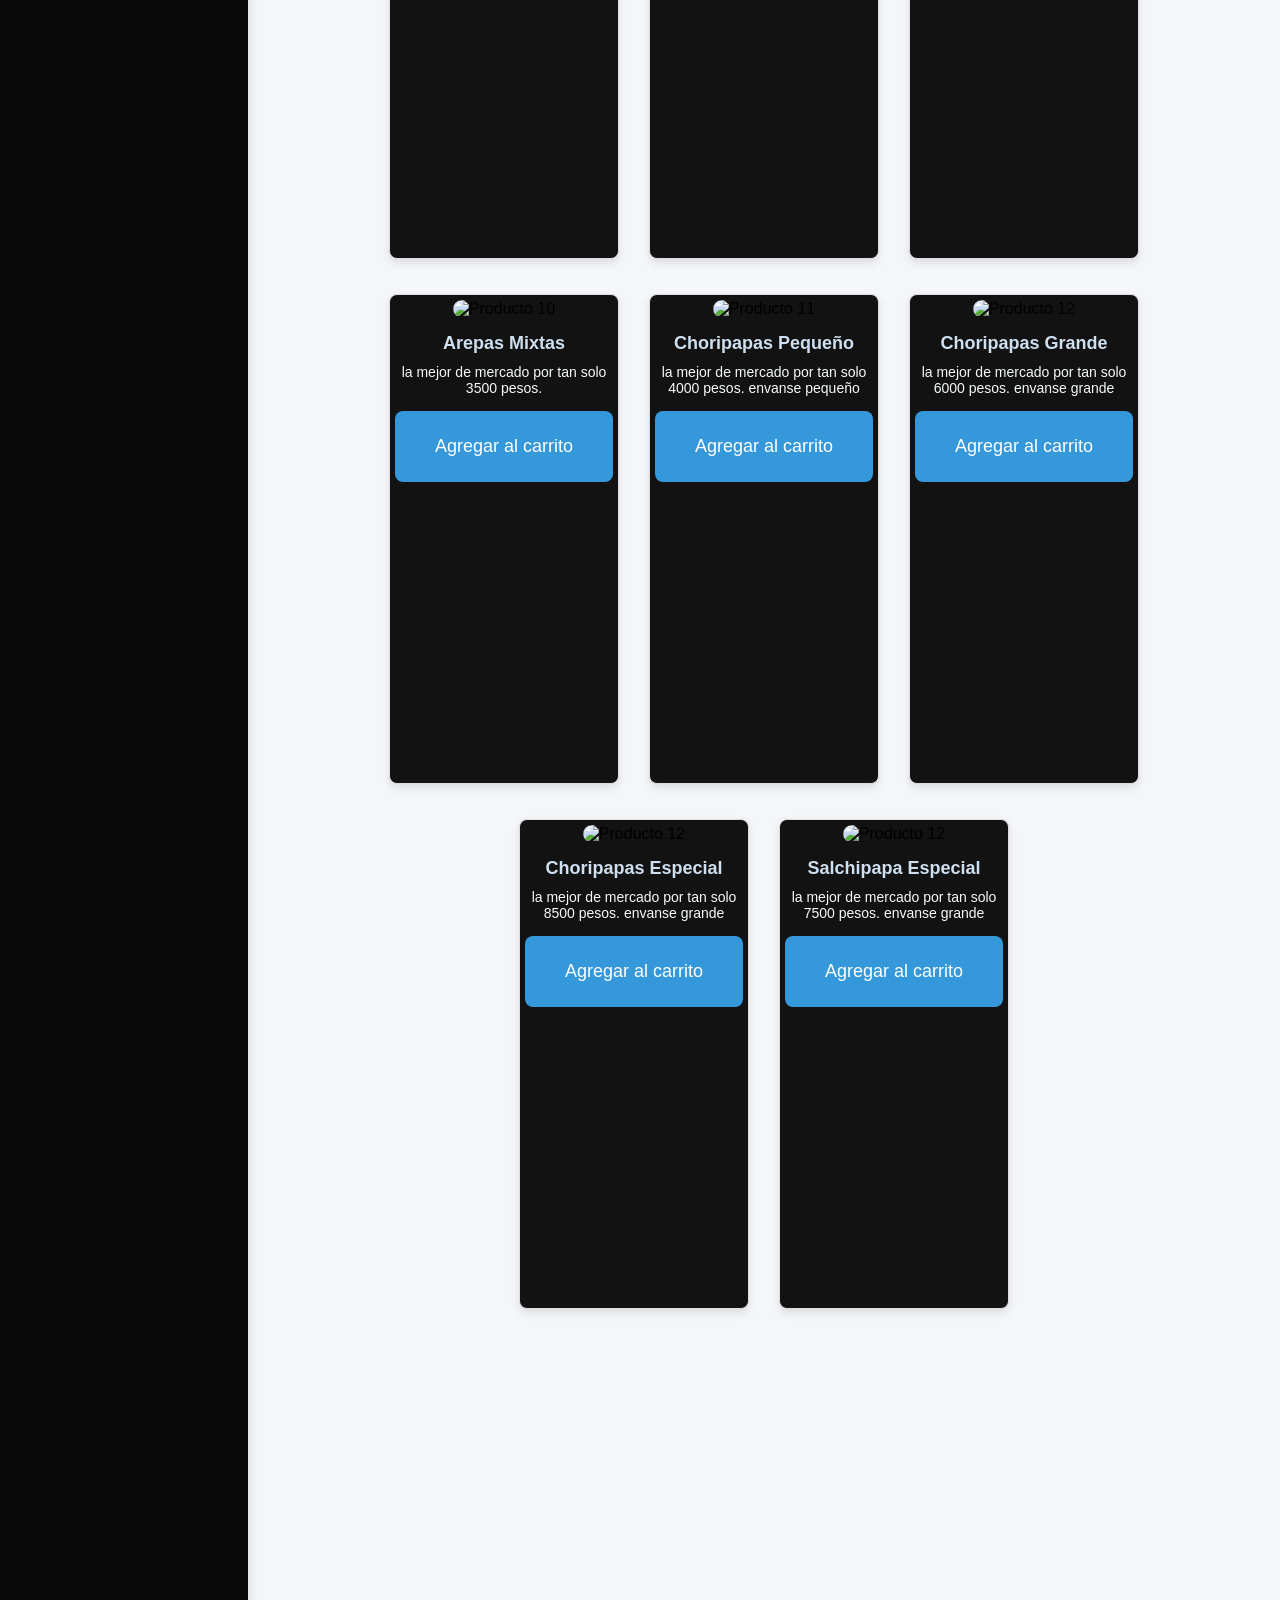
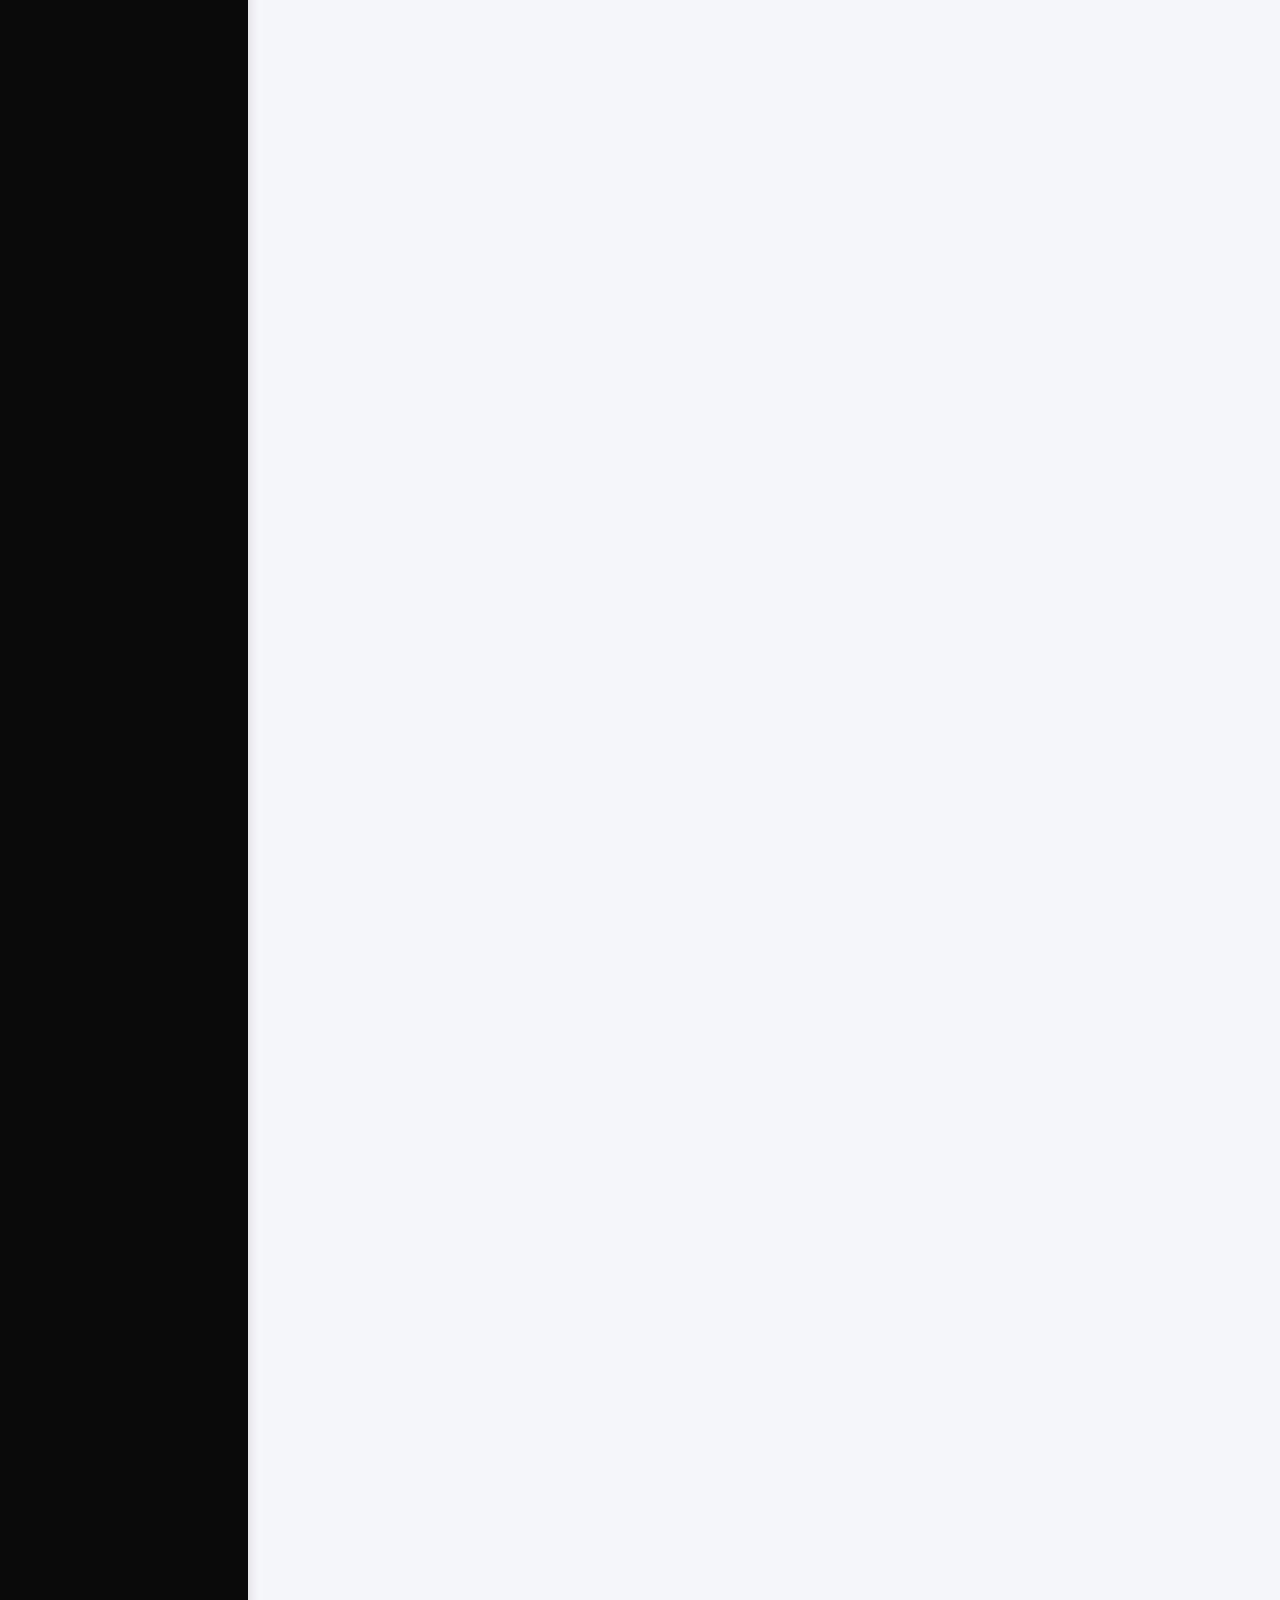
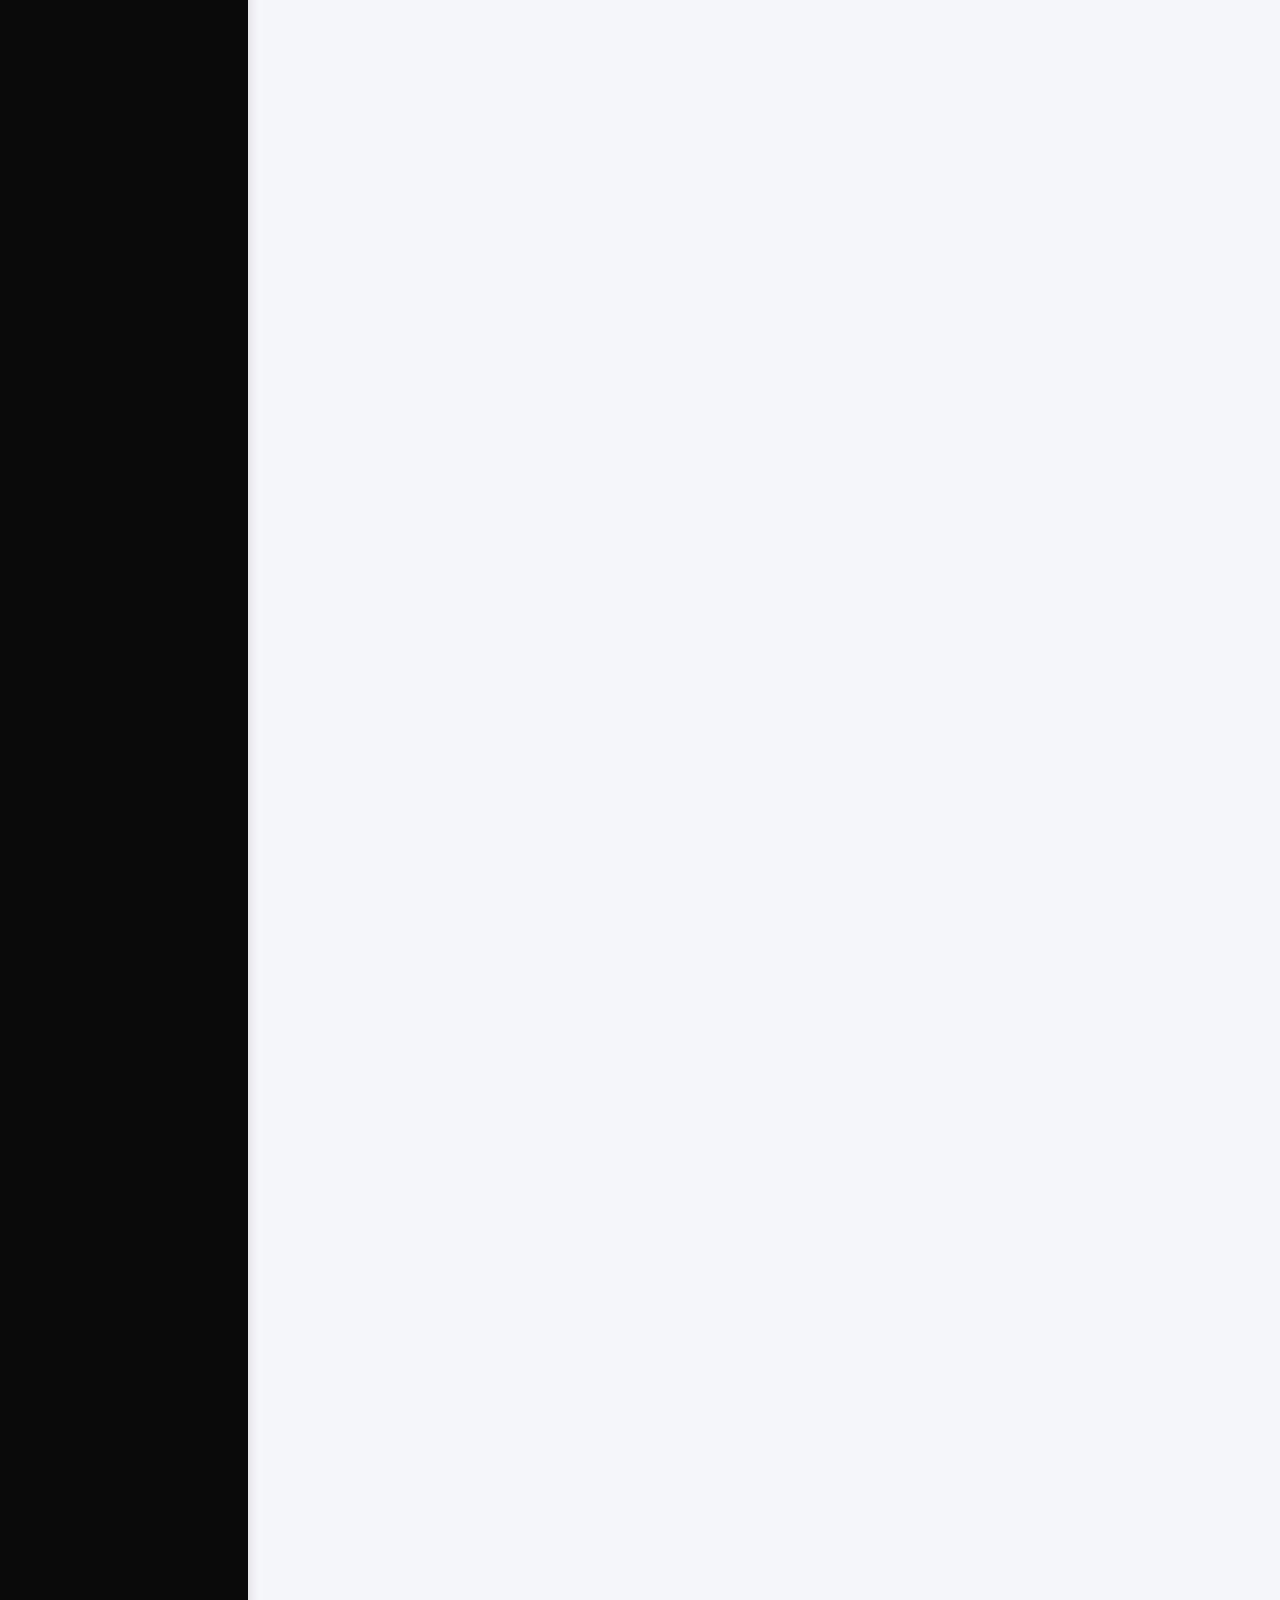
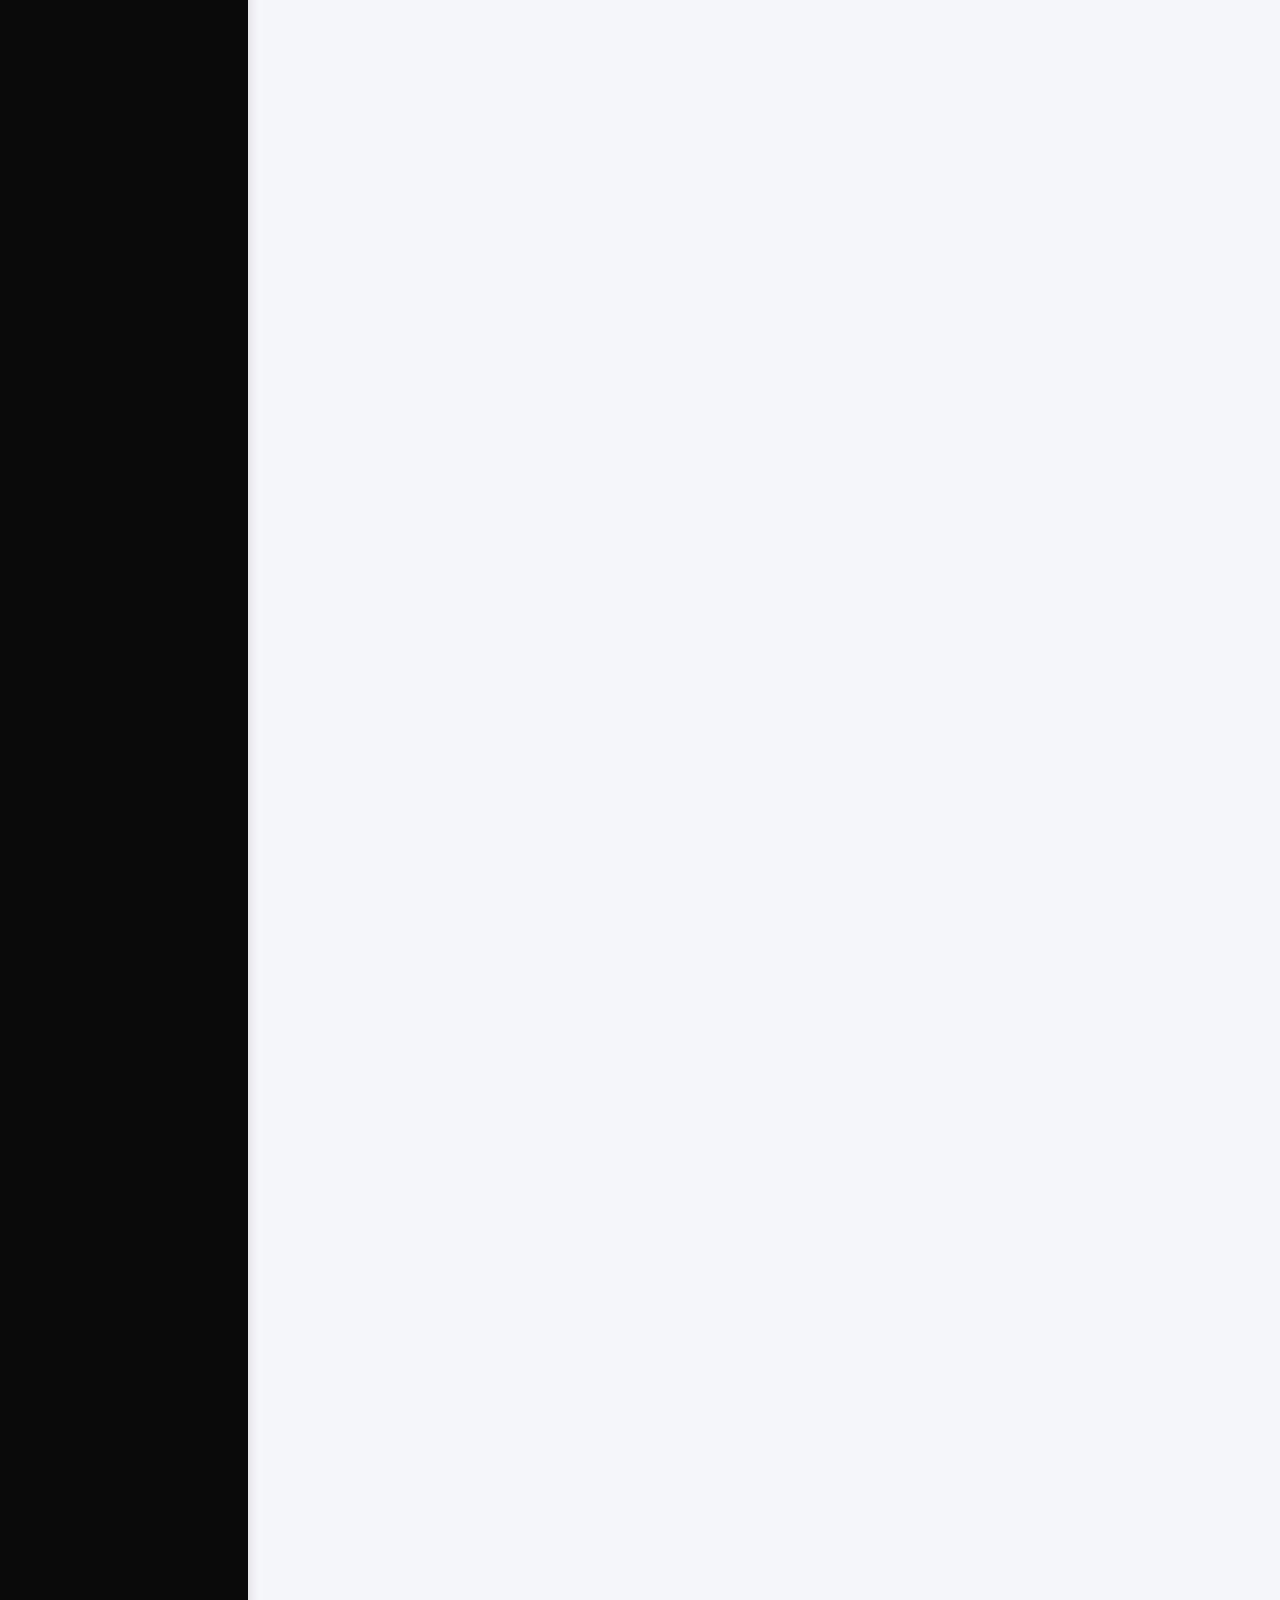
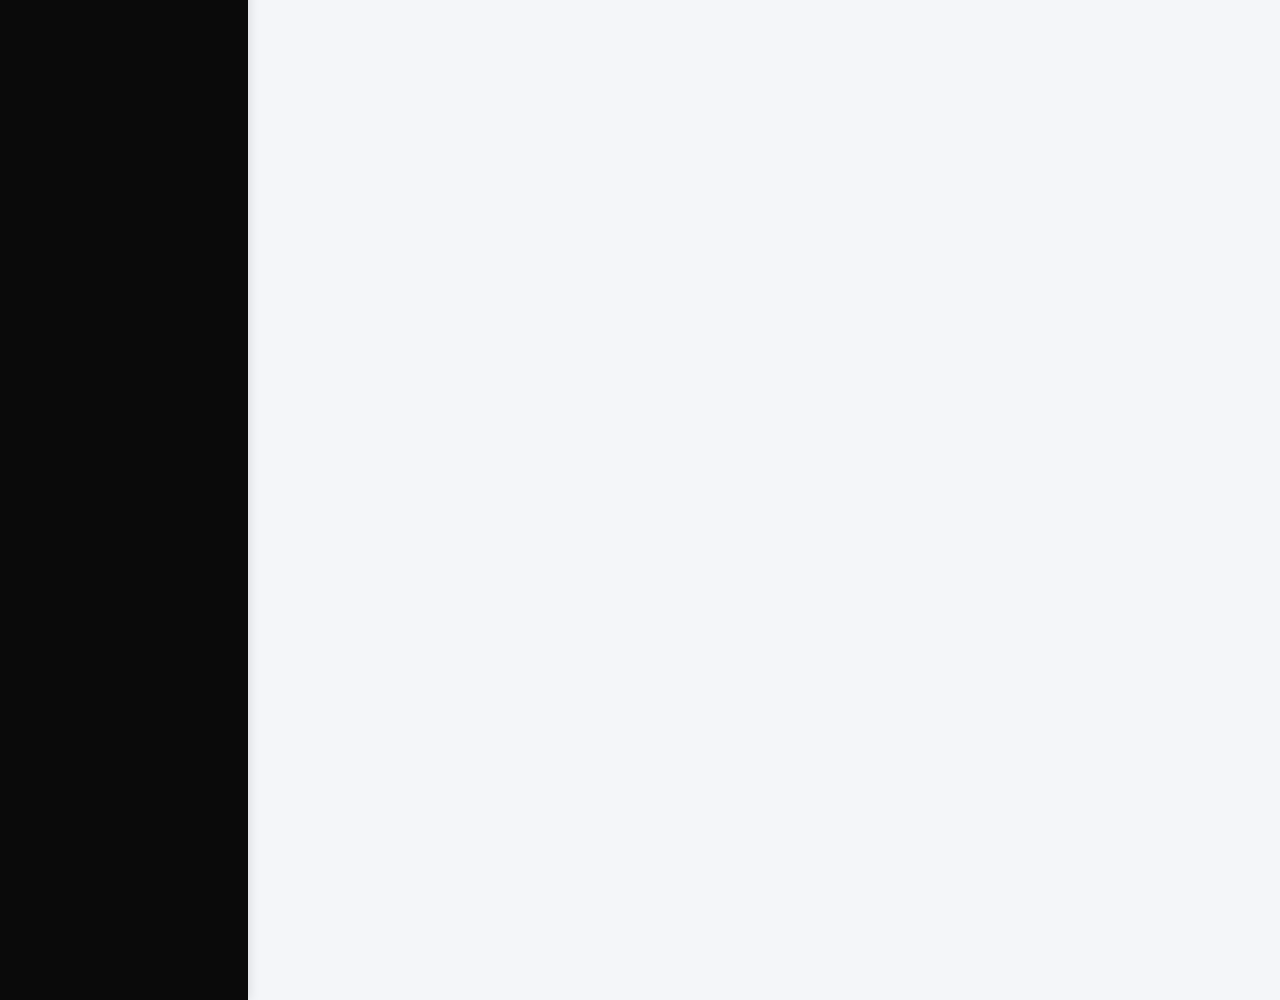
==== commit 9e70bd39: "Add files via upload" ====
--- a/index.html
+++ b/index.html
@@ -58,7 +58,6 @@
         <h2>Dirección Para Retiro:Domingo Santa Maria 2565 Independencia</h2>
         <h1>Horario de Atención de Lunes a Domingo de 6:00 pm a 1:30 am</h1>
         <div class="whatsapp-logo">
-            <img src="https://github.com/caberni12/elsazonlatino/blob/main/56.png?raw=true" alt="WhatsApp Logo">
             <h3>Telf:+56974442231</h3>
         </div>
         <div>
